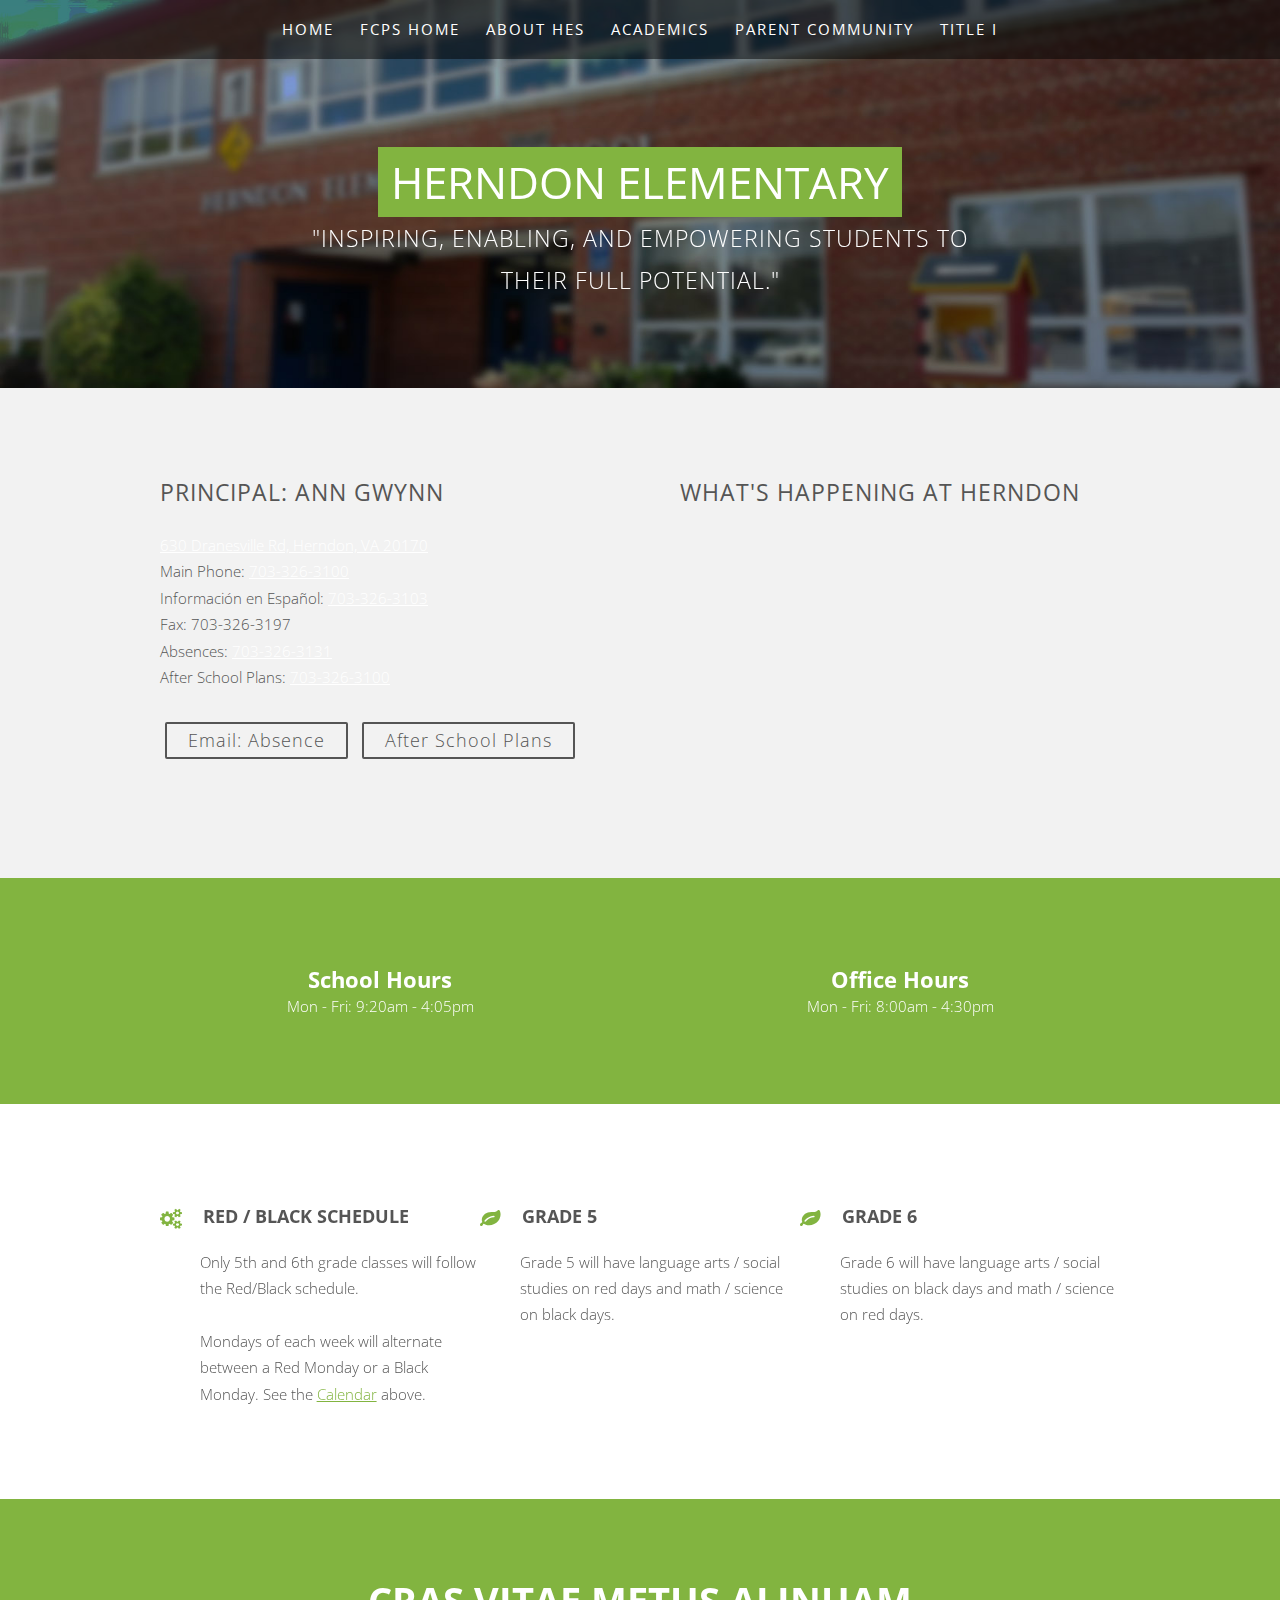
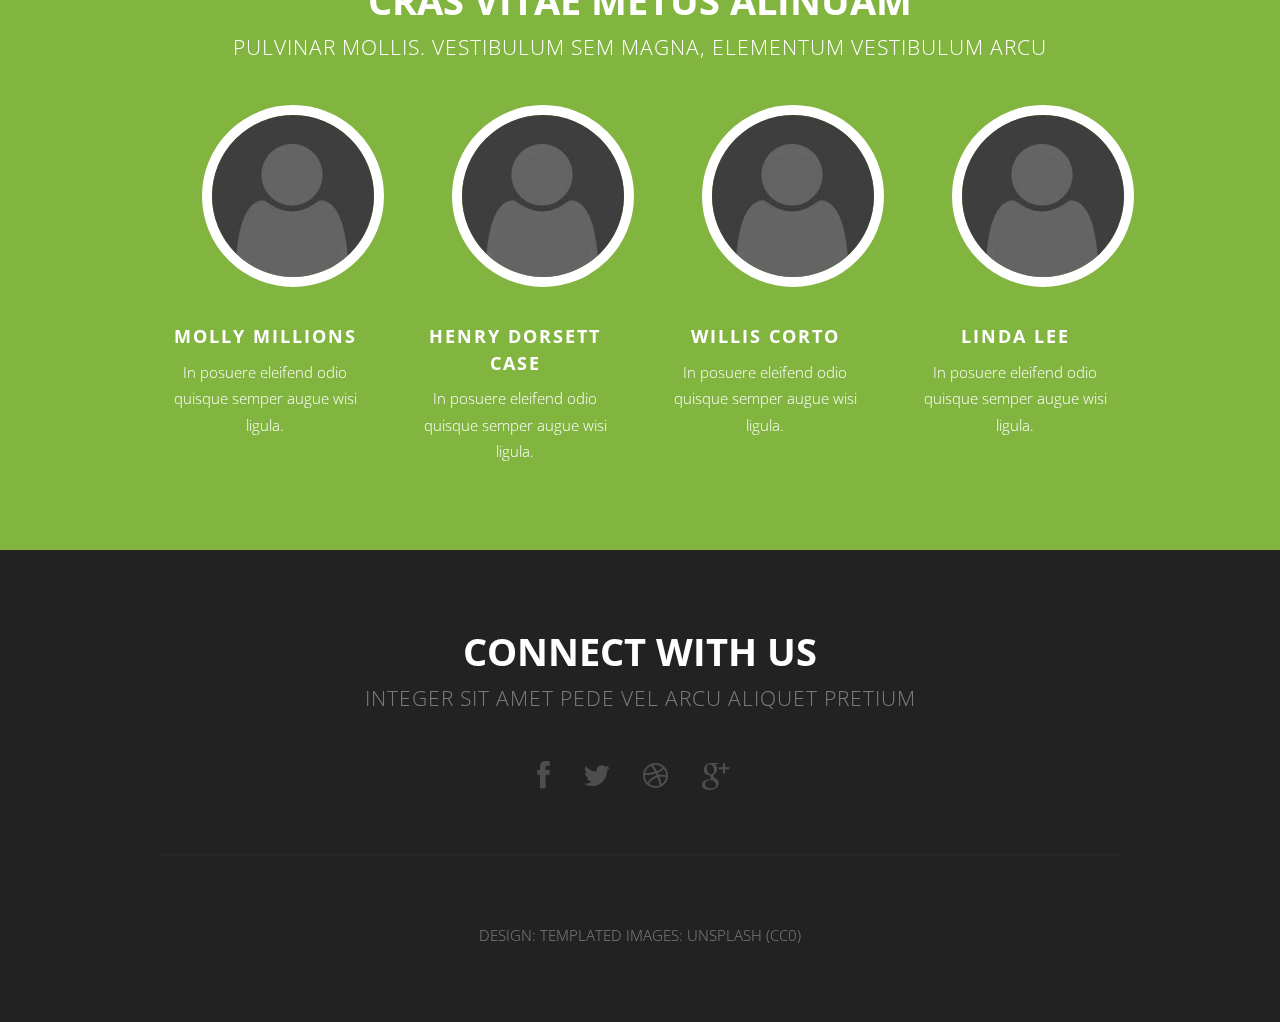
==== index.html @ 1c0d1366 "Start of Project" ====
<!DOCTYPE HTML>
<!--
      Solarize by TEMPLATED
      templated.co @templatedco
      Released for free under the Creative Commons Attribution 3.0 license (templated.co/license)
  -->
<html>
<head>
<title>Herndon Elementary School</title>
<meta http-equiv="content-type" content="text/html; charset=utf-8" />
<meta name="description" content="" />
<meta name="keywords" content="" />
<!--[if lte IE 8]><script src="css/ie/html5shiv.js"></script><![endif]-->
<script src="js/jquery.min.js"></script>
<script src="js/jquery.dropotron.min.js"></script>
<script src="js/skel.min.js"></script>
<script src="js/skel-layers.min.js"></script>
<script src="js/init.js"></script>
<noscript>
<link rel="stylesheet" href="css/skel.css" />
<link rel="stylesheet" href="css/style.css" />
</noscript>
<!--[if lte IE 8]><link rel="stylesheet" href="css/ie/v8.css" /><![endif]-->
</head>
<body class="homepage">

<!-- facebook javascript -->
<div id="fb-root"></div>
<script>(function(d, s, id) {
  var js, fjs = d.getElementsByTagName(s)[0];
  if (d.getElementById(id)) return;
  js = d.createElement(s); js.id = id;
  js.src = "//connect.facebook.net/en_US/sdk.js#xfbml=1&version=v2.5";
  fjs.parentNode.insertBefore(js, fjs);
}(document, 'script', 'facebook-jssdk'));</script> 

<!-- Header Wrapper -->
<div class="wrapper style1"> 
  <!-- Header -->
  <div id="header">
    <div class="container"> 
      <!-- Logo -->
      <h1><a href="#" id="logo">Herndon ES</a></h1>
      <!-- Nav -->
      <nav id="nav">
        <ul>
          <li class="active"><a href="index.html">Home</a></li>
          <li> <a href="http://www.fcps.edu/" target="_blank">FCPS Home</a>
            <ul>
              <li><a href="http://www.fcps.edu/cal.shtml">FCPS Calendar</a></li>
              <li><a href="http://www.fcps.edu/fs/food/serve/lunchmenus.shtml">Lunch Menus</a></li>
              <li><a href="http://www.fcps.edu/kit/">Keep In Touch</a></li>
              <li><a href="http://fcps.blackboard.com/webapps/portal/frameset.jsp">24/7 Learning (Blackboard)</a></li>
              <li><a href="http://www.fcps.edu/news/emerg.shtml">Emergency Announcements</a></li>
              <li><a href="http://www.fcps.edu/Directives.shtml">Directives</a></li>
            </ul>
          </li>
          <li> <a href="about.html">About HES</a>
            <ul>
              <li> <a href="">Principals and Staff</a>
                <ul>
                  <li><a href="#">Principals' Hive</a></li>
                  <li><a href="#">Staff Directory</a></li>
                </ul>
              </li>
              <li><a href="about.html#mission">Mission and Vision</a></li>
              <li><a href="#">School Profile</a></li>
              <li><a href="#">Dept. of Ed. School Profile</a></li>
              <li><a href="#">Student Council</a></li>
            </ul>
          </li>
          <li> <a href="">Academics</a>
            <ul>
              <li><a href="#">Immersion Programs</a></li>
              <li><a href="#">Daily 5 Language Arts</a></li>
              <li><a href="#">Math Info</a></li>
              <li><a href="#">Library Resources</a></li>
              <li><a href="#">Advanced Academics</a></li>
              <li><a href="http://www.fcps.edu/is/offices/prek12/index.shtml" target="_blank">FCPS Curriculum and Instruction</a></li>
              <li><a href="http://www.fcps.edu/is/elemprogreport/index.shtml" target="_blank">FCPS Report Card Info</a></li>
            </ul>
          </li>
          <li> <a href="">Parent Community</a>
            <ul>
              <li><a href="#">Supply Lists</a></li>
              <li><a href="#">Lunch Money</a></li>
              <li><a href="#">General Info</a></li>
              <li> <a href="">Forms</a>
              <li> <a href="">PTA</a>
              <li> <a href="">24/7 BlackBoard - Parents</a>
              <li> <a href="">Bussiness Partnerships</a>
            </ul>
          </li>
          <li> <a href="">Title I</a>
        </ul>
      </nav>
    </div>
  </div>
  <!-- Banner -->
  <div id="banner">
    <section class="container">
      <h2>Herndon Elementary</h2>
      <p>"Inspiring, enabling, and empowering students to their full potential."</p>
    </section>
  </div>
</div>

<!-- Section One -->
<div class="wrapper style2">
<section class="container">
<div class="row double">
  <div id="contactus" class="6u">
    <header class="minor">
      <h3>Principal: Ann Gwynn </h3>
      <p>
        <a2 href="https://www.google.com/maps/place/630+Dranesville+Rd,+Herndon,+VA+20170/@38.975934,-77.376103,17z/data=!4m7!1m4!3m3!1s0x89b637f799b08a95:0x21c17ae6ed90928f!2s630+Dranesville+Rd,+Herndon,+VA+20170!3b1!3m1!1s0x89b637f799b08a95:0x21c17ae6ed90928f" target="_blank">630 Dranesville Rd, Herndon, VA 20170</a2>
        <br>
        Main Phone:
        <a2 href="tel:17033263100" target="_blank">703-326-3100</a2>
        <br>
        Información
        en Español: 
        <a2 href="tel:17033263103" target="_blank">703-326-3103</a2>
        <br>
        Fax: 703-326-3197 <br>
        Absences:
        <a2 href="tel:17033263131" target="_blank">703-326-3131</a2>
        <br>
        After School Plans:</a>
        <a2 href="tel:17033263100" target="_blank">
        703-326-3100</a> </p>
      <a href="mailto:Shermin.Sirajudin@fcps.edu; Laura.Santini@fcps.edu; myperez@fcps.edu?subject=Absence" target="_blank" class="button alt">Email: Absence</a> <a href="mailto:sanajarro@fcps.edu; Laura.Santini@fcps.edu; myperez@fcps.edu?subject=After School Plans" target="_blank" class="button alt">After School Plans</a> <br>
    </header>
  </div>
  <div id="gcal" class="6u">
    <h3>What's Happening At Herndon</h3>
    <iframe src="https://www.google.com/calendar/embed?showTitle=0&amp;showDate=0&amp;showTabs=0&amp;showTz=0&amp;mode=AGENDA&amp;height=400&amp;wkst=2&amp;bgcolor=%23FFFFFF&amp;src=herndones%40gmail.com&amp;color=%23182C57&amp;ctz=America%2FNew_York" style=" border-width:0 " width=95% height="280" frameborder="0" scrolling="no"></iframe>
    </td>
  </div>
  </section>
</div>

<!-- Section Two -->
<div class="wrapper style5">
<section class="container">
<div class="row double">
  <div class="6u">
    <h2>School Hours</h2>
    <p>Mon - Fri: 9:20am - 4:05pm</p>
  </div>

  <div class="6u">
    <h2>Office Hours</h2>
    <p>Mon - Fri: 8:00am - 4:30pm</p>
  </div>
  </section>
</div>

<!-- Section Three -->
<div class="wrapper style4">
  <section class="container">
     
    <div class="row flush">
      <div class="4u">
        <ul class="special-icons">
          <li> <span class="fa fa-cogs"></span>
            <h3>Red / Black Schedule</h3>
            <p>Only 5th and 6th grade classes will follow the Red/Black schedule.</p>
            <p>Mondays of each week will alternate between a Red Monday or a Black Monday.  See the <a href="#gcal">Calendar</a> above. </p>
          </li>
        </ul>
      </div>
      <div class="4u">
        <ul class="special-icons">
          <li> <span class="fa fa-leaf"></span>
            <h3>Grade 5</h3>
            <p>Grade 5 will have language arts / social studies on red days and math / science on black days.</p>
          </li>
        </ul>
      </div>
      <div class="4u">
        <ul class="special-icons">
          <li> <span class="fa fa-leaf"></span>
            <h3>Grade 6</h3>
            <p>Grade 6 will have language arts / social studies on black days and math / science on red days.</p>
          </li>
        </ul>
      </div>
    </div>
  </section>
</div>

<!-- Team -->
<div class="wrapper style5">
  <section id="team" class="container">
    <header class="major">
      <h2>Cras vitae metus aliNuam</h2>
      <span class="byline">pulvinar mollis. Vestibulum sem magna, elementum vestibulum arcu</span> </header>
    <div class="row">
      <div class="3u"> <a href="#" class="image"><img src="images/placeholder.png" alt=""></a>
        <h3>Molly Millions</h3>
        <p>In posuere eleifend odio quisque semper augue wisi ligula.</p>
      </div>
      <div class="3u"> <a href="#" class="image"><img src="images/placeholder.png" alt=""></a>
        <h3>Henry Dorsett Case</h3>
        <p>In posuere eleifend odio quisque semper augue wisi ligula.</p>
      </div>
      <div class="3u"> <a href="#" class="image"><img src="images/placeholder.png" alt=""></a>
        <h3>Willis Corto</h3>
        <p>In posuere eleifend odio quisque semper augue wisi ligula.</p>
      </div>
      <div class="3u"> <a href="#" class="image"><img src="images/placeholder.png" alt=""></a>
        <h3>Linda Lee</h3>
        <p>In posuere eleifend odio quisque semper augue wisi ligula.</p>
      </div>
    </div>
  </section>
</div>

<!-- Footer -->
<div id="footer">
  <section class="container">
    <header class="major">
      <h2>Connect with us</h2>
      <span class="byline">Integer sit amet pede vel arcu aliquet pretium</span> </header>
    <ul class="icons">
      <li class="active"><a href="#" class="fa fa-facebook"><span>Facebook</span></a></li>
      <li><a href="#" class="fa fa-twitter"><span>Twitter</span></a></li>
      <li><a href="#" class="fa fa-dribbble"><span>Pinterest</span></a></li>
      <li><a href="#" class="fa fa-google-plus"><span>Google+</span></a></li>
    </ul>
    <hr />
  </section>
  <!-- Copyright -->
  <div id="copyright"> Design: <a href="http://templated.co">TEMPLATED</a> Images: <a href="http://unsplash.com">Unsplash</a> (<a href="http://unsplash.com/cc0">CC0</a>) </div>
</div>
</body>
</html>
---- css/skel.css ----
/* Resets (http://meyerweb.com/eric/tools/css/reset/ | v2.0 | 20110126 | License: none (public domain)) */

html, body, div, span, applet, object, iframe, h1, h2, h3, h4, h5, h6, p, blockquote, pre, a, abbr, acronym, address, big, cite, code, del, dfn, em, img, ins, kbd, q, s, samp, small, strike, strong, sub, sup, tt, var, b, u, i, center, dl, dt, dd, ol, ul, li, fieldset, form, label, legend, table, caption, tbody, tfoot, thead, tr, th, td, article, aside, canvas, details, embed, figure, figcaption, footer, header, hgroup, menu, nav, output, ruby, section, summary, time, mark, audio, video {
	margin: 0;
	padding: 0;
	border: 0;
	font-size: 100%;
	font: inherit;
	vertical-align: baseline;
}
article, aside, details, figcaption, figure, footer, header, hgroup, menu, nav, section {
	display: block;
}
body {
	line-height: 1;
}
ol, ul {
	list-style: none;
}
blockquote, q {
	quotes: none;
}
blockquote:before, blockquote:after, q:before, q:after {
	content: '';
	content: none;
}
table {
	border-collapse: collapse;
	border-spacing: 0;
}
body {
	-webkit-text-size-adjust: none
}
/* Box Model */

*, *:before, *:after {
	-moz-box-sizing: border-box;
	-webkit-box-sizing: border-box;
	box-sizing: border-box;
}
/* Container */

body {
	/* min-width: (containers) */
	min-width: 1200px;
}
.container {
	margin-left: auto;
	margin-right: auto;
	/* width: (containers) */
	width: 1200px;
}
/* Modifiers */
	
.container.small {
	/* width: (containers) * 0.75; */
	width: 900px;
}
.container.big {
	width: 100%;
	/* max-width: (containers) * 1.25; */
	max-width: 1500px;
	/* min-width: (containers); */
	min-width: 1200px;
}

/* Grid */

	.\31 2u {
width: 100%
}
 .\31 1u {
width: 91.6666666667%
}
 .\31 0u {
width: 83.3333333333%
}
.\39 u {
	width: 75%
}
.\38 u {
	width: 66.6666666667%
}
.\37 u {
	width: 58.3333333333%
	}
.\36 u {
	width: 50%
}
.\35 u {
	width: 41.6666666667%
}
.\34 u {
	width: 33.3333333333%
}
.\33 u {
	width: 25%
}
.\32 u {
	width: 16.6666666667%
}
.\31 u {
	width: 8.3333333333%
}
.\-11u {
	margin-left: 91.6666666667%
}
.\-10u {
	margin-left: 83.3333333333%
}
.\-9u {
	margin-left: 75%
}
.\-8u {
	margin-left: 66.6666666667%
}
.\-7u {
	margin-left: 58.3333333333%
}
.\-6u {
	margin-left: 50%
}
.\-5u {
	margin-left: 41.6666666667%
}
.\-4u {
	margin-left: 33.3333333333%
}
.\-3u {
	margin-left: 25%
}
.\-2u {
	margin-left: 16.6666666667%
}
.\-1u {
	margin-left: 8.3333333333%
}
/* Rows */

.row > * {
	float: left;
}
.row:after {
	content: '';
	display: block;
	clear: both;
	height: 0;
}
.row:first-child > * {
	padding-top: 0 !important;
}
/* Normal */

.row > * {
	/* padding-left: (gutters) */
	padding-left: 40px;
}
.row + .row > * {
	/* padding: (gutters) 0 0 (gutters) */
	padding: 40px 0 0 40px;
}
.row {
	/* margin-left: -(gutters) */
	margin-left: -40px;
}
/* Flush */

.row.flush > * {
	padding-left: 0;
}
.row + .row.flush > * {
	padding: 0;
}
.row.flush {
	margin-left: 0;
}
/* Quarter */

.row.quarter > * {
	/* padding-left: (gutters * 0.25) */
	padding-left: 10px;
}
.row + .row.quarter > * {
	/* padding: (gutters * 0.25) 0 0 (gutters * 0.25) */
	padding: 10px 0 0 10px;
}
.row.quarter {
	/* margin-left: -(gutters * 0.25) */
	margin-left: -10px;
}
/* Half */

.row.half > * {
	/* padding-left: (gutters * 0.5) */
	padding-left: 20px;
}
.row + .row.half > * {
	/* padding: (gutters * 0.5) 0 0 (gutters * 0.5) */
	padding: 20px 0 0 20px;
}
.row.half {
	/* margin-left: -(gutters * 0.5) */
	margin-left: -20px;
}
/* One and (a) Half */

.row.oneandhalf > * {
	/* padding-left: (gutters * 1.5) */
	padding-left: 60px;
}
.row + .row.oneandhalf > * {
	/* padding: (gutters * 1.5) 0 0 (gutters * 1.5) */
	padding: 60px 0 0 60px;
}
.row.oneandhalf {
	/* margin-left: -(gutters * 1.5) */
	margin-left: -60px;
}
/* Double */

.row.double > * {
	/* padding-left: (gutters * 2) */
	padding-left: 80px;
}
.row + .row.double > * {
	/* padding: (gutters * 2) 0 0 (gutters * 2) */
	padding: 80px 0 0 80px;
}
.row.double {
	/* margin-left: -(gutters * 2) */
	margin-left: -80px;
}
---- css/style.css ----
@import url("font-awesome.min.css");
@import url("http://fonts.googleapis.com/css?family=Open+Sans:300,400,600,700,800");
/*
	Solarize by TEMPLATED
	templated.co @templatedco
	Released for free under the Creative Commons Attribution 3.0 license (templated.co/license)
*/

/* Basic */

body {
	background: #222222;
}
body.loading * {
	-moz-transition: none !important;
	-webkit-transition: none !important;
	-o-transition: none !important;
	-ms-transition: none !important;
	transition: none !important;
	-moz-animation: none !important;
	-webkit-animation: none !important;
	-o-animation: none !important;
	-ms-animation: none !important;
	animation: none !important;
}
body, input, select, textarea {
	color: #555555;
	font-family: 'Open Sans', sans-serif;
	font-size: 12pt;
	font-weight: 300;
	line-height: 1.65em;
}
a {
	color: #82b440;
	text-decoration: underline;
}
a2 {
	color: #FFFF;
	text-decoration: underline;
}
strong, b {
	font-weight: 700;
}
em, i {
	font-style: italic;
}
p, ul, ol, dl, table, blockquote {
	margin: 0 0 1.8em 0;
}
p {
	line-height: 1.8em;
}
p.medium {
	font-size: 1.4em;
}
h1, h2, h3, h4, h5, h6 {
	color: inherit;
	font-weight: 700;
}
h1 a, h2 a, h3 a, h4 a, h5 a, h6 a {
	color: inherit;
	text-decoration: none;
}
h2 {
	font-size: 1.5em;
}
h3 {
	font-size: 1.25em;
}
sub {
	font-size: 0.8em;
	position: relative;
	top: 0.5em;
}
sup {
	font-size: 0.8em;
	position: relative;
	top: -0.5em;
}
hr {
	border-top: solid 1px #82b440;
	border: 0;
	margin-bottom: 1.5em;
}
blockquote {
	border-left: solid 0.5em #82b440;
	font-style: italic;
	padding: 1em 0 1em 2em;
}
section.special, article.special {
	text-align: center;
}
header.major {
	padding-bottom: 3em;
	text-align: center;
	text-transform: uppercase;
}
header.major h2 {
	font-size: 2.6em;
	font-weight: 700;
}
header.major .byline {
	display: block;
	padding-top: 1em;
	letter-spacing: 1px;
	font-size: 1.4em;
}
footer > :last-child {
	margin-bottom: 0;
}
footer.major {
	padding-top: 3em;
}
/* Form */

input[type="text"],  input[type="password"],  input[type="email"],  textarea {
	-moz-appearance: none;
	-webkit-appearance: none;
	-o-appearance: none;
	-ms-appearance: none;
	appearance: none;
	background: none;
	border: solid 1px #82b440;
	color: inherit;
	display: block;
	outline: 0;
	padding: 0.75em;
	text-decoration: none;
	width: 100%;
}
input[type="text"]:focus,  input[type="password"]:focus,  input[type="email"]:focus,  textarea:focus {
	border-color: #82b440;
}
input[type="text"],  input[type="password"],  input[type="email"] {
	line-height: 1em;
}

	::-webkit-input-placeholder {
 color: inherit;
 opacity: 0.5;
 position: relative;
 top: 3px;
}

	:-moz-placeholder {
 color: inherit;
 opacity: 0.5;
}

	::-moz-placeholder {
 color: inherit;
 opacity: 0.5;
}

	:-ms-input-placeholder {
 color: inherit;
 opacity: 0.5;
}
.formerize-placeholder {
	color: rgba(85, 85, 85, 0.5) !important;
}
/* Image */

.image {
	border: 0;
	position: relative;
}
.image.fit {
	display: block;
}
.image.fit img {
	display: block;
	width: 100%;
}
.image.feature {
	display: block;
	margin: 0 0 2em 0;
}
.image.feature img {
	display: block;
	width: 100%;
}
/* Icon */

.icon {
	position: relative;
}
.icon:before {
	content: "";
	-moz-osx-font-smoothing: grayscale;
	-webkit-font-smoothing: antialiased;
	font-family: FontAwesome;
	font-style: normal;
	font-weight: normal;
	text-transform: none !important;
}
.icon > .label {
	display: none;
}
/* Lists */

ol.default {
	list-style: decimal;
	padding-left: 1.25em;
}
ol.default li {
	padding-left: 0.25em;
}
ul.default {
	margin: 4;
	padding: 0;
	list-style: none;
}
ul.default li {
	padding: 0.40em 0em;
}
ul.icons {
	cursor: default;
	padding-bottom: 2em;
}
ul.icons li {
	display: inline-block;
	line-height: 1em;
	padding: 0.5em 1em;
}
ul.circle{

list-style-position: inside;	
}


ul.icons li:first-child {
	padding-left: 0;
}
ul.icons li span {
	display: none;
}
ul.icons li a {
	text-decoration: none;
	font-size: 2em;
	color: inherit;
	opacity: 0.2;
	-moz-transition: all 0.35s ease-in-out;
	-webkit-transition: all 0.35s ease-in-out;
	-o-transition: all 0.35s ease-in-out;
	-ms-transition: all 0.35s ease-in-out;
	transition: all 0.35s ease-in-out;
}
ul.icons li a:hover {
	color: inherit;
	opacity: 1;
}
ul.actions {
	cursor: default;
}
ul.actions:last-child {
	margin-bottom: 0;
}
ul.actions li {
	display: inline-block;
	padding: 0 0 0 1.5em;
}
ul.actions li:first-child {
	padding: 0;
}
ul.actions.vertical li {
	display: block;
	padding: 1.5em 0 0 0;
}
ul.actions.vertical li:first-child {
	padding: 0;
}
ul.special-icons {
	margin: 0em;
	padding: 0em;
}
ul.special-icons > li {
	position: relative;
	padding: 0.50em 0em 0.50em 0em;
}
ul.special-icons > li:before {
	position: absolute;
	left: 0;
	top: 2em;
	display: block;
	background: none;
	font-size: 2em;
	border-radius: 5px;
}
ul.special-icons > li:first-child {
	border-top: none;
}
ul.special-icons h3 {
	margin-bottom: 0.80em;
	line-height: 2em;
	text-transform: uppercase;
	font-weight: 700;
	font-size: 1.2em;
}
ul.special-icons span {
	line-height: 190%;
}
ul.special-icons .fa {
	float: left;
	display: inline-block;
	padding-right: 1em;
	font-size: 1.4em;
	color: #82b440;
}
ul.special-icons p {
	padding-left: 2.7em;
}
/* Tables */

table {
	width: 100%;
}
table.default {
	width: 100%;
}
table.default tbody tr {
	border-bottom: solid 1px #82b440;
}
table.default td {
	padding: 0.5em 1em 0.5em 1em;
}
table.default th {
	font-weight: 700;
	padding: 0.5em 1em 0.5em 1em;
	text-align: left;
}
table.default thead {
	background: #555555;
	color: #fff;
}
/* Button */

input[type="submit"],  input[type="reset"],  input[type="button"],  .button {
	-moz-appearance: none;
	-webkit-appearance: none;
	-o-appearance: none;
	-ms-appearance: none;
	appearance: none;
	background: none;
	border-radius: 2px;
	border: 2px solid;
	border-color: #82b440;
	color: #82b440;
	cursor: pointer;
	display: inline-block;
	padding: 0.20em 1.2em;
	letter-spacing: 1px;
	text-align: center;
	text-decoration: none;
	margin: 5px;
	font-size: 1.2em;
	-moz-transition: all 0.35s ease-in-out;
	-webkit-transition: all 0.35s ease-in-out;
	-o-transition: all 0.35s ease-in-out;
	-ms-transition: all 0.35s ease-in-out;
	transition: all 0.35s ease-in-out;
}
input[type="submit"]:hover,  input[type="reset"]:hover,  input[type="button"]:hover,  .button:hover {
	background: #82b440;
	color: white;
}
input[type="submit"].alt,  input[type="reset"].alt,  input[type="button"].alt,  .button.alt {
	border-color: inherit;
	color: inherit;
}
input[type="submit"].alt:hover,  input[type="reset"].alt:hover,  input[type="button"].alt:hover,  .button.alt:hover {
	background: white;
	color: #82b440;
}
input[type="submit"].fit,  input[type="reset"].fit,  input[type="button"].fit,  .button.fit {
	width: 100%;
}
input[type="submit"].small,  input[type="reset"].small,  input[type="button"].small,  .button.small {
	font-size: 0.8em;
}
/* Wrapper */

.wrapper {
	padding: 6em 0em 4em 0em;
}
.wrapper.style1 {
	padding: 0em;
	background: #222222 url(../images/banner.jpg) no-repeat;
	background-size: cover;
}
.wrapper.style2 {
	background: #f2f2f2;
}
.wrapper.style2 .major {
	text-align: left !important;
}
.wrapper.style2 .major h2 {
	display: block;
	margin-bottom: 0.70em;
	letter-spacing: 1px;
	line-height: 1.4em;
	text-transform: uppercase;
	font-size: 1.8em;
	font-weight: 400;
}
.wrapper.style2 .major .byline {
	letter-spacing: normal;
	line-height: 1.6em;
	text-transform: capitalize;
	font-size: 1.4em;
}
.wrapper.style2 h3 {
	display: block;
	margin-bottom: 1em;
	letter-spacing: 1px;
	line-height: 1.4em;
	text-transform: uppercase;
	font-size: 1.6em;
	font-weight: 400;
}
.wrapper.style3 {
	padding-bottom: 6em;
	background: #82b440;
	text-align: center;
	color: white;
}
.wrapper.style3 .container {
	padding-left: 6em;
	padding-right: 6em;
}
.wrapper.style3 p {
	font-size: 1.6em;
}
.wrapper.style4 {
	background: white;
}
.wrapper.style5 {
	background: #82b440;
	text-align: center;
	color: white;
}
.wrapper.style5 .image {
	display: block;
	width: 60%;
	margin: 0em auto 2em auto;
}
.wrapper.style5 .image img {
	border-radius: 50%;
	border: 10px solid;
	border-color: white;
}
/* Header */

#header {
	color: white;
	height: 4em;
	background: rgba(0, 0, 0, 0.5);
}
#header .container {
	position: relative;
}
.homepage #logo {
	display: none;
}
.homepage #nav {
	position: static;
	right: none;
	text-align: center;
}
#logo {
	line-height: 2em;
	letter-spacing: 2px;
	text-transform: uppercase;
	font-size: 2em;
	font-weight: 400;
}
#logo h1 {
	display: inline-block;
	margin: 0;
	padding: 0;
}
#logo a {
	color: inherit;
}
#nav {
	position: absolute;
	top: 0;
	right: 0;
}
#nav > ul {
	margin: 0;
}
#nav > ul > li {
	border-radius: 4px;
	display: inline-block;
	margin-left: 0.5em;
	padding: 0 0.5em;
}
#nav > ul > li a {
	color: inherit;
	line-height: 4em;
	letter-spacing: 2px;
	text-decoration: none;
	text-transform: uppercase;
	font-weight: 400;
	font-size: 1em;
}
#nav > ul > li:first-child {
	margin-left: 0;
}
#nav > ul > li.active a {
	color: white;
}
#nav > ul > li > ul {
	display: none;
}
/* Dropotron */

.dropotron {
	top: 2em;
	background: rgba(32, 32, 32, 0.75);
	border-radius: 4px;
	color: inherit;
	min-width: 12em;
	padding: 1em 0;
	color: white;
}
.dropotron > li {
	line-height: 2em;
	padding: 0 1em;
}
.dropotron > li > a {
	color: inherit;
	letter-spacing: 2px;
	text-decoration: none;
	text-transform: uppercase;
}
.dropotron > li.active > a, .dropotron > li:hover > a {
	color: inherit;
}
.dropotron.level-0 {
	border-radius: 0 0 4px 4px;
	font-size: 1em;
	margin-left: -0.5em;
}
/* Banner */

#banner {
	padding: 6em 0em 3em 0em;
	text-align: center;
	text-transform: uppercase;
	color: white;
}
#banner .container {
	padding: 0em 8em;
}
#banner h2 {
	display: inline-block;
	padding: 0.50em 0.30em;
	background: #82b440;
	font-size: 3em;
	font-weight: 400;
}
#banner span, #banner p {
	display: block;
	letter-spacing: 1px;
	text-transform: uppercase;
	font-size: 1.6em;
	font-weight: 300;
}
#banner span {
	padding: 1em 0em;
}
/* Main */

#main {
	padding: 4em 0;
}
#main #content .major, #main #sidebar .major {
	text-align: left;
}
#main #sidebar section {
	margin-top: 4em;
}
#main #sidebar section:first-child {
	margin-top: 0;
}
#main #sidebar .major {
	padding-bottom: 2em;
}
#main #sidebar .major h2 {
	font-size: 1.8em;
}
/* Footer */

#footer {
	padding: 6em 0 2em 0;
	text-align: center;
	color: white;
}
#footer hr {
	border-bottom: 1px solid;
	border-color: inherit;
	opacity: .05;
}
#footer .major h2 {
	color: inherit;
}
#footer .major .byline {
	color: inherit;
	opacity: .4;
}
#footer .copyright {
	margin-top: 3em;
	text-align: center;
}
/* Copyright */

#copyright {
	position: relative;
	text-transform: uppercase;
	text-align: center;
	padding: 3em 0em 3em 0em;
	color: inherit;
	opacity: .40;
}
#copyright a {
	text-decoration: none;
	color: inherit;
}
/* Extra */

#extra1 h2 {
	display: block;
	margin-bottom: 1em;
	letter-spacing: 1px;
	line-height: 1.4em;
	text-transform: uppercase;
	font-size: 1.8em;
	font-weight: 400;
}
#extra1 h3 {
	display: block;
	margin-bottom: 1em;
	letter-spacing: 1px;
	line-height: 1.4em;
	text-transform: uppercase;
	font-size: 1.6em;
	font-weight: 400;
}
/* Team */

#team h3 {
	margin-bottom: 0.50em;
	letter-spacing: 2px;
	text-transform: uppercase;
	font-weight: 700;
}
---- css/ie/v8.css ----
/*
	Solarize by TEMPLATED
	templated.co @templatedco
	Released for free under the Creative Commons Attribution 3.0 license (templated.co/license)
*/

/* Header */

	#header {
		background: #4c4c4c;
	}

/* Wrapper */

	.wrapper.style5 .image img {
		position: relative;
		-ms-behavior: url("css/ie/PIE.htc");
	}

/* Dropotron */

	.dropotron {
		background: #4c4c4c;
	}

/* Copyright */

	#copyright .container {
		border-color: #303030;
	}
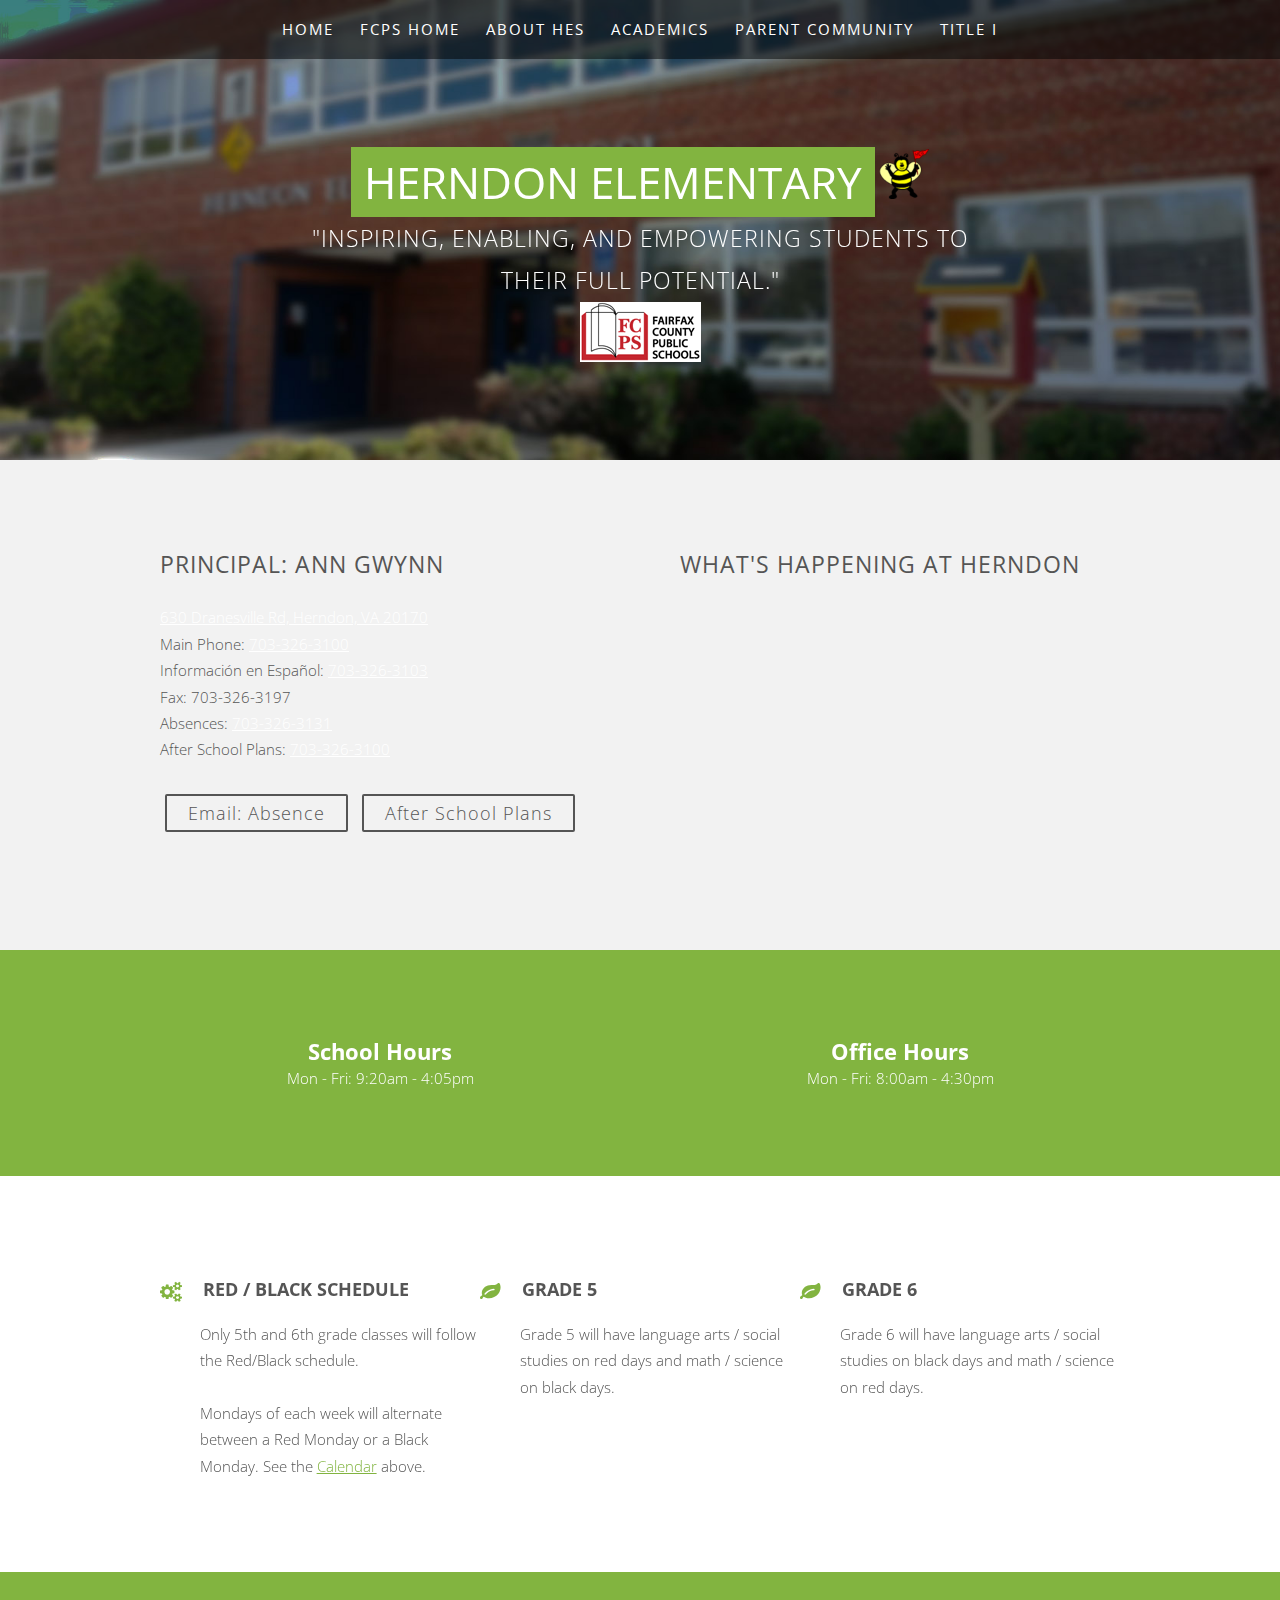
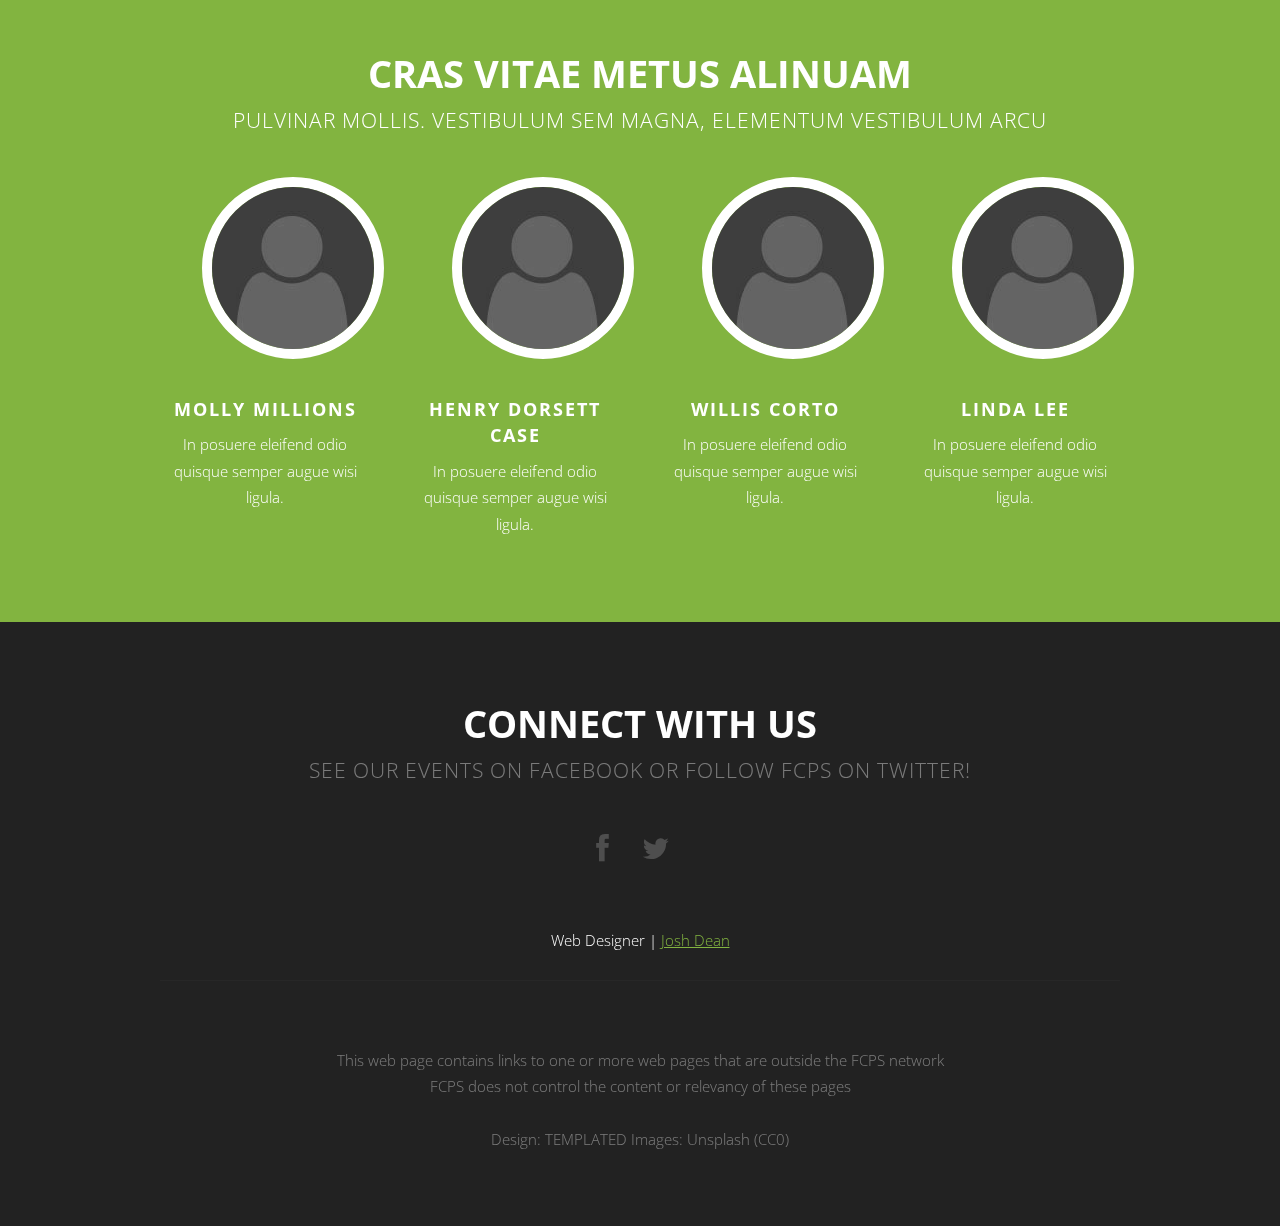
==== commit ea20fea0: "Index and About mostly done" ====
--- a/index.html
+++ b/index.html
@@ -1,4 +1,16 @@
 <!DOCTYPE HTML>
+<!--
+TODO
+facebook
+picture slideshow  - reveal js?
+current sca members
+principals pics
+academics tab
+community tab
+update all menus
+
+<div class="fb-page" data-href="https://www.facebook.com/HerndonES/" data-tabs="timeline, events" data-width="500px" data-height="280" data-small-header="true" data-adapt-container-width="true" data-hide-cover="false" data-show-facepile="false"><div class="fb-xfbml-parse-ignore"><blockquote cite="https://www.facebook.com/HerndonES/"><a href="https://www.facebook.com/HerndonES/">Herndon Elementary School</a></blockquote></div></div>-->
+
 <!--
       Solarize by TEMPLATED
       templated.co @templatedco
@@ -36,203 +48,209 @@
 
 <!-- Header Wrapper -->
 <div class="wrapper style1"> 
-  <!-- Header -->
-  <div id="header">
-    <div class="container"> 
-      <!-- Logo -->
-      <h1><a href="#" id="logo">Herndon ES</a></h1>
-      <!-- Nav -->
-      <nav id="nav">
-        <ul>
-          <li class="active"><a href="index.html">Home</a></li>
-          <li> <a href="http://www.fcps.edu/" target="_blank">FCPS Home</a>
-            <ul>
-              <li><a href="http://www.fcps.edu/cal.shtml">FCPS Calendar</a></li>
-              <li><a href="http://www.fcps.edu/fs/food/serve/lunchmenus.shtml">Lunch Menus</a></li>
-              <li><a href="http://www.fcps.edu/kit/">Keep In Touch</a></li>
-              <li><a href="http://fcps.blackboard.com/webapps/portal/frameset.jsp">24/7 Learning (Blackboard)</a></li>
-              <li><a href="http://www.fcps.edu/news/emerg.shtml">Emergency Announcements</a></li>
-              <li><a href="http://www.fcps.edu/Directives.shtml">Directives</a></li>
-            </ul>
-          </li>
-          <li> <a href="about.html">About HES</a>
-            <ul>
-              <li> <a href="">Principals and Staff</a>
-                <ul>
-                  <li><a href="#">Principals' Hive</a></li>
-                  <li><a href="#">Staff Directory</a></li>
-                </ul>
-              </li>
-              <li><a href="about.html#mission">Mission and Vision</a></li>
-              <li><a href="#">School Profile</a></li>
-              <li><a href="#">Dept. of Ed. School Profile</a></li>
-              <li><a href="#">Student Council</a></li>
-            </ul>
-          </li>
-          <li> <a href="">Academics</a>
-            <ul>
-              <li><a href="#">Immersion Programs</a></li>
-              <li><a href="#">Daily 5 Language Arts</a></li>
-              <li><a href="#">Math Info</a></li>
-              <li><a href="#">Library Resources</a></li>
-              <li><a href="#">Advanced Academics</a></li>
-              <li><a href="http://www.fcps.edu/is/offices/prek12/index.shtml" target="_blank">FCPS Curriculum and Instruction</a></li>
-              <li><a href="http://www.fcps.edu/is/elemprogreport/index.shtml" target="_blank">FCPS Report Card Info</a></li>
-            </ul>
-          </li>
-          <li> <a href="">Parent Community</a>
-            <ul>
-              <li><a href="#">Supply Lists</a></li>
-              <li><a href="#">Lunch Money</a></li>
-              <li><a href="#">General Info</a></li>
-              <li> <a href="">Forms</a>
-              <li> <a href="">PTA</a>
-              <li> <a href="">24/7 BlackBoard - Parents</a>
-              <li> <a href="">Bussiness Partnerships</a>
-            </ul>
-          </li>
-          <li> <a href="">Title I</a>
-        </ul>
-      </nav>
-    </div>
-  </div>
-  <!-- Banner -->
-  <div id="banner">
-    <section class="container">
-      <h2>Herndon Elementary</h2>
-      <p>"Inspiring, enabling, and empowering students to their full potential."</p>
-    </section>
-  </div>
+	<!-- Header -->
+	<div id="header">
+		<div class="container"> 
+			<!-- Logo -->
+			<h1><a href="#" id="logo">Herndon ES</a></h1>
+			<!-- Nav -->
+			<nav id="nav">
+				<ul>
+					<li class="active"><a href="index.html">Home</a></li>
+					<li> <a href="http://www.fcps.edu/" target="_blank">FCPS Home</a>
+						<ul>
+							<li><a href="http://www.fcps.edu/cal.shtml">FCPS Calendar</a></li>
+							<li><a href="http://www.fcps.edu/fs/food/serve/lunchmenus.shtml">Lunch Menus</a></li>
+							<li><a href="http://www.fcps.edu/kit/">Keep In Touch</a></li>
+							<li><a href="http://fcps.blackboard.com/webapps/portal/frameset.jsp">24/7 Learning (Blackboard)</a></li>
+							<li><a href="http://www.fcps.edu/news/emerg.shtml">Emergency Announcements</a></li>
+							<li><a href="http://www.fcps.edu/Directives.shtml">Directives</a></li>
+						</ul>
+					</li>
+					<li> <a href="about.html">About HES</a>
+						<ul>
+							<li><a href="index.html#gcal">School Calendar</a></li>
+							<li><a href="about.html#mission">Mission and Vision</a></li>
+							<li> <a href="about.html#principal">Principals and Staff</a>
+								<ul>
+									<li><a href="about.html#principal">Principals' Hive</a></li>
+									<li><a href="about.html#staff">Staff Directory</a></li>
+								</ul>
+							</li>
+							<li><a href="about.html#scouncil">Student Council</a></li>
+							<li><a href="about.html#titlei">Title I</a></li>
+							<li><a href="http://commweb.fcps.edu/schoolprofile/profile.cfm?profile_id=276" target="_blank">FCPS School Profile</a></li>
+							<li><a href="https://p1pe.doe.virginia.gov/reportcard/report.do?division=29&schoolName=1388" target="_blank"> VDOE School Profile</a></li>
+						</ul>
+					</li>
+					<li> <a href="academics.html">Academics</a>
+						<ul>
+							<li><a href="academics.html#daily5">Daily 5 Language Arts</a></li>
+							<li><a href="academics.html#math">Math Info</a></li>
+							<li><a href="academics.html#library">Library Resources</a></li>
+							<li><a href="academics.html#aacademics">Advanced Academics</a></li>
+							<li><a href="academics.html#immersion">Immersion Programs</a></li>
+							<li><a href="http://www.fcps.edu/is/offices/prek12/index.shtml" target="_blank">FCPS Curriculum and Instruction</a></li>
+							<li><a href="http://www.fcps.edu/is/elemprogreport/index.shtml" target="_blank">FCPS Report Card Info</a></li>
+						</ul>
+					</li>
+					<li> <a href="community.html">Parent Community</a>
+						<ul>
+							<li><a href="https://docs.google.com/document/d/1OIVqS2lvqK_jUfjxL04SMiFYfJiqK8h7G5NSWNl1Wfg/pub" target="_blank">Supply Lists</a></li>
+							<li><a href="http://www.fcps.edu/fs/food/index.shtml" target="_blank">Lunch Money</a></li>
+							<li><a href="community.html#general">General Info</a></li>
+							<li><a href="community.html#forms">Forms</a></li>
+							<li><a href="community.html#pta">PTA</a></li>
+							<li><a href="http://www.fcps.edu/is/instructionaltechnology/247help/parents.shtml" target="_blank">24/7 BlackBoard - Parents</a></li>
+							<li><a href="community.html#business">Bussiness Partnerships</a></li>
+						</ul>
+					</li>
+					<li> <a href="about.html#titlei">Title I</a></li>
+				</ul>
+			</nav>
+		</div>
+	</div>
+	<!-- Banner -->
+	<div id="banner">
+		<section class="container">
+			<h2>Herndon Elementary </h2>
+			<img class="image" src="images/hes_bee.png" alt="this is the HES bee logo" width="50" height="50" border="0">
+			<p>"Inspiring, enabling, and empowering students to their full potential." <br>
+				<a href="fcps.edu" target="_blank"> <img src="images/fcps_icon.png" alt="fcps icon logo" width="121" height="60" border="0"> </a> </p>
+		</section>
+	</div>
 </div>
 
 <!-- Section One -->
 <div class="wrapper style2">
-<section class="container">
-<div class="row double">
-  <div id="contactus" class="6u">
-    <header class="minor">
-      <h3>Principal: Ann Gwynn </h3>
-      <p>
-        <a2 href="https://www.google.com/maps/place/630+Dranesville+Rd,+Herndon,+VA+20170/@38.975934,-77.376103,17z/data=!4m7!1m4!3m3!1s0x89b637f799b08a95:0x21c17ae6ed90928f!2s630+Dranesville+Rd,+Herndon,+VA+20170!3b1!3m1!1s0x89b637f799b08a95:0x21c17ae6ed90928f" target="_blank">630 Dranesville Rd, Herndon, VA 20170</a2>
-        <br>
-        Main Phone:
-        <a2 href="tel:17033263100" target="_blank">703-326-3100</a2>
-        <br>
-        Información
-        en Español: 
-        <a2 href="tel:17033263103" target="_blank">703-326-3103</a2>
-        <br>
-        Fax: 703-326-3197 <br>
-        Absences:
-        <a2 href="tel:17033263131" target="_blank">703-326-3131</a2>
-        <br>
-        After School Plans:</a>
-        <a2 href="tel:17033263100" target="_blank">
-        703-326-3100</a> </p>
-      <a href="mailto:Shermin.Sirajudin@fcps.edu; Laura.Santini@fcps.edu; myperez@fcps.edu?subject=Absence" target="_blank" class="button alt">Email: Absence</a> <a href="mailto:sanajarro@fcps.edu; Laura.Santini@fcps.edu; myperez@fcps.edu?subject=After School Plans" target="_blank" class="button alt">After School Plans</a> <br>
-    </header>
-  </div>
-  <div id="gcal" class="6u">
-    <h3>What's Happening At Herndon</h3>
-    <iframe src="https://www.google.com/calendar/embed?showTitle=0&amp;showDate=0&amp;showTabs=0&amp;showTz=0&amp;mode=AGENDA&amp;height=400&amp;wkst=2&amp;bgcolor=%23FFFFFF&amp;src=herndones%40gmail.com&amp;color=%23182C57&amp;ctz=America%2FNew_York" style=" border-width:0 " width=95% height="280" frameborder="0" scrolling="no"></iframe>
-    </td>
-  </div>
-  </section>
+	<section class="container">
+		<div class="row double">
+			<div id="contactus" class="6u">
+				<header class="minor">
+					<h3>Principal: Ann Gwynn </h3>
+					<p>
+						<a2 href="https://www.google.com/maps/place/630+Dranesville+Rd,+Herndon,+VA+20170/@38.975934,-77.376103,17z/data=!4m7!1m4!3m3!1s0x89b637f799b08a95:0x21c17ae6ed90928f!2s630+Dranesville+Rd,+Herndon,+VA+20170!3b1!3m1!1s0x89b637f799b08a95:0x21c17ae6ed90928f" target="_blank">630 Dranesville Rd, Herndon, VA 20170</a2>
+						<br>
+						Main Phone:
+						<a2 href="tel:17033263100" target="_blank">703-326-3100</a2>
+						<br>
+						Información
+						en Español:
+						<a2 href="tel:17033263103" target="_blank">703-326-3103</a2>
+						<br>
+						Fax: 703-326-3197 <br>
+						Absences:
+						<a2 href="tel:17033263131" target="_blank">703-326-3131</a2>
+						<br>
+						After School Plans:
+						<a2 href="tel:17033263100" target="_blank"> 703-326-3100 </a2>
+					</p>
+					<a href="mailto:Shermin.Sirajudin@fcps.edu; Laura.Santini@fcps.edu; myperez@fcps.edu?subject=Absence" target="_blank" class="button alt">Email: Absence</a> <a href="mailto:sanajarro@fcps.edu; Laura.Santini@fcps.edu; myperez@fcps.edu?subject=After School Plans" target="_blank" class="button alt">After School Plans</a> </header>
+			</div>
+			<div id="gcal" class="6u">
+				<h3>What's Happening At Herndon</h3>
+				<iframe src="https://www.google.com/calendar/embed?showTitle=0&amp;showDate=0&amp;showTabs=0&amp;showTz=0&amp;mode=AGENDA&amp;height=400&amp;wkst=2&amp;bgcolor=%23FFFFFF&amp;src=herndones%40gmail.com&amp;color=%23182C57&amp;ctz=America%2FNew_York" style=" border-width:0 " width="95%" height="280" frameborder="0" scrolling="no"></iframe>
+			</div>
+		</div>
+	</section>
 </div>
 
 <!-- Section Two -->
 <div class="wrapper style5">
-<section class="container">
-<div class="row double">
-  <div class="6u">
-    <h2>School Hours</h2>
-    <p>Mon - Fri: 9:20am - 4:05pm</p>
-  </div>
-
-  <div class="6u">
-    <h2>Office Hours</h2>
-    <p>Mon - Fri: 8:00am - 4:30pm</p>
-  </div>
-  </section>
+	<section class="container">
+		<div class="row double">
+			<div class="6u">
+				<h2>School Hours</h2>
+				<p>Mon - Fri: 9:20am - 4:05pm</p>
+			</div>
+			<div class="6u">
+				<h2>Office Hours</h2>
+				<p>Mon - Fri: 8:00am - 4:30pm</p>
+			</div>
+		</div>
+	</section>
 </div>
 
 <!-- Section Three -->
 <div class="wrapper style4">
-  <section class="container">
-     
-    <div class="row flush">
-      <div class="4u">
-        <ul class="special-icons">
-          <li> <span class="fa fa-cogs"></span>
-            <h3>Red / Black Schedule</h3>
-            <p>Only 5th and 6th grade classes will follow the Red/Black schedule.</p>
-            <p>Mondays of each week will alternate between a Red Monday or a Black Monday.  See the <a href="#gcal">Calendar</a> above. </p>
-          </li>
-        </ul>
-      </div>
-      <div class="4u">
-        <ul class="special-icons">
-          <li> <span class="fa fa-leaf"></span>
-            <h3>Grade 5</h3>
-            <p>Grade 5 will have language arts / social studies on red days and math / science on black days.</p>
-          </li>
-        </ul>
-      </div>
-      <div class="4u">
-        <ul class="special-icons">
-          <li> <span class="fa fa-leaf"></span>
-            <h3>Grade 6</h3>
-            <p>Grade 6 will have language arts / social studies on black days and math / science on red days.</p>
-          </li>
-        </ul>
-      </div>
-    </div>
-  </section>
+	<section class="container">
+		<div class="row flush">
+			<div class="4u">
+				<ul class="special-icons">
+					<li> <span class="fa fa-cogs"></span>
+						<h3>Red / Black Schedule</h3>
+						<p>Only 5th and 6th grade classes will follow the Red/Black schedule.</p>
+						<p>Mondays of each week will alternate between a Red Monday or a Black Monday.  See the <a href="#gcal">Calendar</a> above. </p>
+					</li>
+				</ul>
+			</div>
+			<div class="4u">
+				<ul class="special-icons">
+					<li> <span class="fa fa-leaf"></span>
+						<h3>Grade 5</h3>
+						<p>Grade 5 will have language arts / social studies on red days and math / science on black days.</p>
+					</li>
+				</ul>
+			</div>
+			<div class="4u">
+				<ul class="special-icons">
+					<li> <span class="fa fa-leaf"></span>
+						<h3>Grade 6</h3>
+						<p>Grade 6 will have language arts / social studies on black days and math / science on red days.</p>
+					</li>
+				</ul>
+			</div>
+		</div>
+	</section>
 </div>
 
 <!-- Team -->
 <div class="wrapper style5">
-  <section id="team" class="container">
-    <header class="major">
-      <h2>Cras vitae metus aliNuam</h2>
-      <span class="byline">pulvinar mollis. Vestibulum sem magna, elementum vestibulum arcu</span> </header>
-    <div class="row">
-      <div class="3u"> <a href="#" class="image"><img src="images/placeholder.png" alt=""></a>
-        <h3>Molly Millions</h3>
-        <p>In posuere eleifend odio quisque semper augue wisi ligula.</p>
-      </div>
-      <div class="3u"> <a href="#" class="image"><img src="images/placeholder.png" alt=""></a>
-        <h3>Henry Dorsett Case</h3>
-        <p>In posuere eleifend odio quisque semper augue wisi ligula.</p>
-      </div>
-      <div class="3u"> <a href="#" class="image"><img src="images/placeholder.png" alt=""></a>
-        <h3>Willis Corto</h3>
-        <p>In posuere eleifend odio quisque semper augue wisi ligula.</p>
-      </div>
-      <div class="3u"> <a href="#" class="image"><img src="images/placeholder.png" alt=""></a>
-        <h3>Linda Lee</h3>
-        <p>In posuere eleifend odio quisque semper augue wisi ligula.</p>
-      </div>
-    </div>
-  </section>
+	<section id="team" class="container">
+		<header class="major">
+			<h2>Cras vitae metus aliNuam</h2>
+			<span class="byline">pulvinar mollis. Vestibulum sem magna, elementum vestibulum arcu</span> </header>
+		<div class="row">
+			<div class="3u"> <a href="#" class="image"><img src="images/placeholder.png" alt=""></a>
+				<h3>Molly Millions</h3>
+				<p>In posuere eleifend odio quisque semper augue wisi ligula.</p>
+			</div>
+			<div class="3u"> <a href="#" class="image"><img src="images/placeholder.png" alt=""></a>
+				<h3>Henry Dorsett Case</h3>
+				<p>In posuere eleifend odio quisque semper augue wisi ligula.</p>
+			</div>
+			<div class="3u"> <a href="#" class="image"><img src="images/placeholder.png" alt=""></a>
+				<h3>Willis Corto</h3>
+				<p>In posuere eleifend odio quisque semper augue wisi ligula.</p>
+			</div>
+			<div class="3u"> <a href="#" class="image"><img src="images/placeholder.png" alt=""></a>
+				<h3>Linda Lee</h3>
+				<p>In posuere eleifend odio quisque semper augue wisi ligula.</p>
+			</div>
+		</div>
+	</section>
 </div>
 
 <!-- Footer -->
 <div id="footer">
-  <section class="container">
-    <header class="major">
-      <h2>Connect with us</h2>
-      <span class="byline">Integer sit amet pede vel arcu aliquet pretium</span> </header>
-    <ul class="icons">
-      <li class="active"><a href="#" class="fa fa-facebook"><span>Facebook</span></a></li>
-      <li><a href="#" class="fa fa-twitter"><span>Twitter</span></a></li>
-      <li><a href="#" class="fa fa-dribbble"><span>Pinterest</span></a></li>
-      <li><a href="#" class="fa fa-google-plus"><span>Google+</span></a></li>
-    </ul>
-    <hr />
-  </section>
-  <!-- Copyright -->
-  <div id="copyright"> Design: <a href="http://templated.co">TEMPLATED</a> Images: <a href="http://unsplash.com">Unsplash</a> (<a href="http://unsplash.com/cc0">CC0</a>) </div>
+	<section class="container">
+		<header class="major">
+			<h2>Connect with us</h2>
+			<span class="byline">See our events on facebook or follow fcps on twitter!</span> </header>
+		<ul class="icons">
+			<li class="active"><a href="facebook.com/herndones" class="fa fa-facebook"><span>Facebook</span></a></li>
+			<li><a href="https://twitter.com/fcpsnews
+" class="fa fa-twitter"><span>Twitter</span></a></li>
+		</ul>
+		<p>Web Designer | <a href="mailto:jmdean@fcps.edu">Josh Dean</a>
+		<hr />
+	</section>
+	<!-- Copyright -->
+	
+	<div id="copyright" class="minor">
+		<p>This web page contains links to one or more web pages that are outside the FCPS network <br>
+			FCPS does not control the content or relevancy of these pages</p>
+		Design: <a href="http://templated.co">TEMPLATED</a> Images: <a href="http://unsplash.com">Unsplash</a> (<a href="http://unsplash.com/cc0">CC0</a>) </div>
 </div>
 </body>
 </html>
--- a/css/style.css
+++ b/css/style.css
@@ -618,7 +618,6 @@
 
 #copyright {
 	position: relative;
-	text-transform: uppercase;
 	text-align: center;
 	padding: 3em 0em 3em 0em;
 	color: inherit;
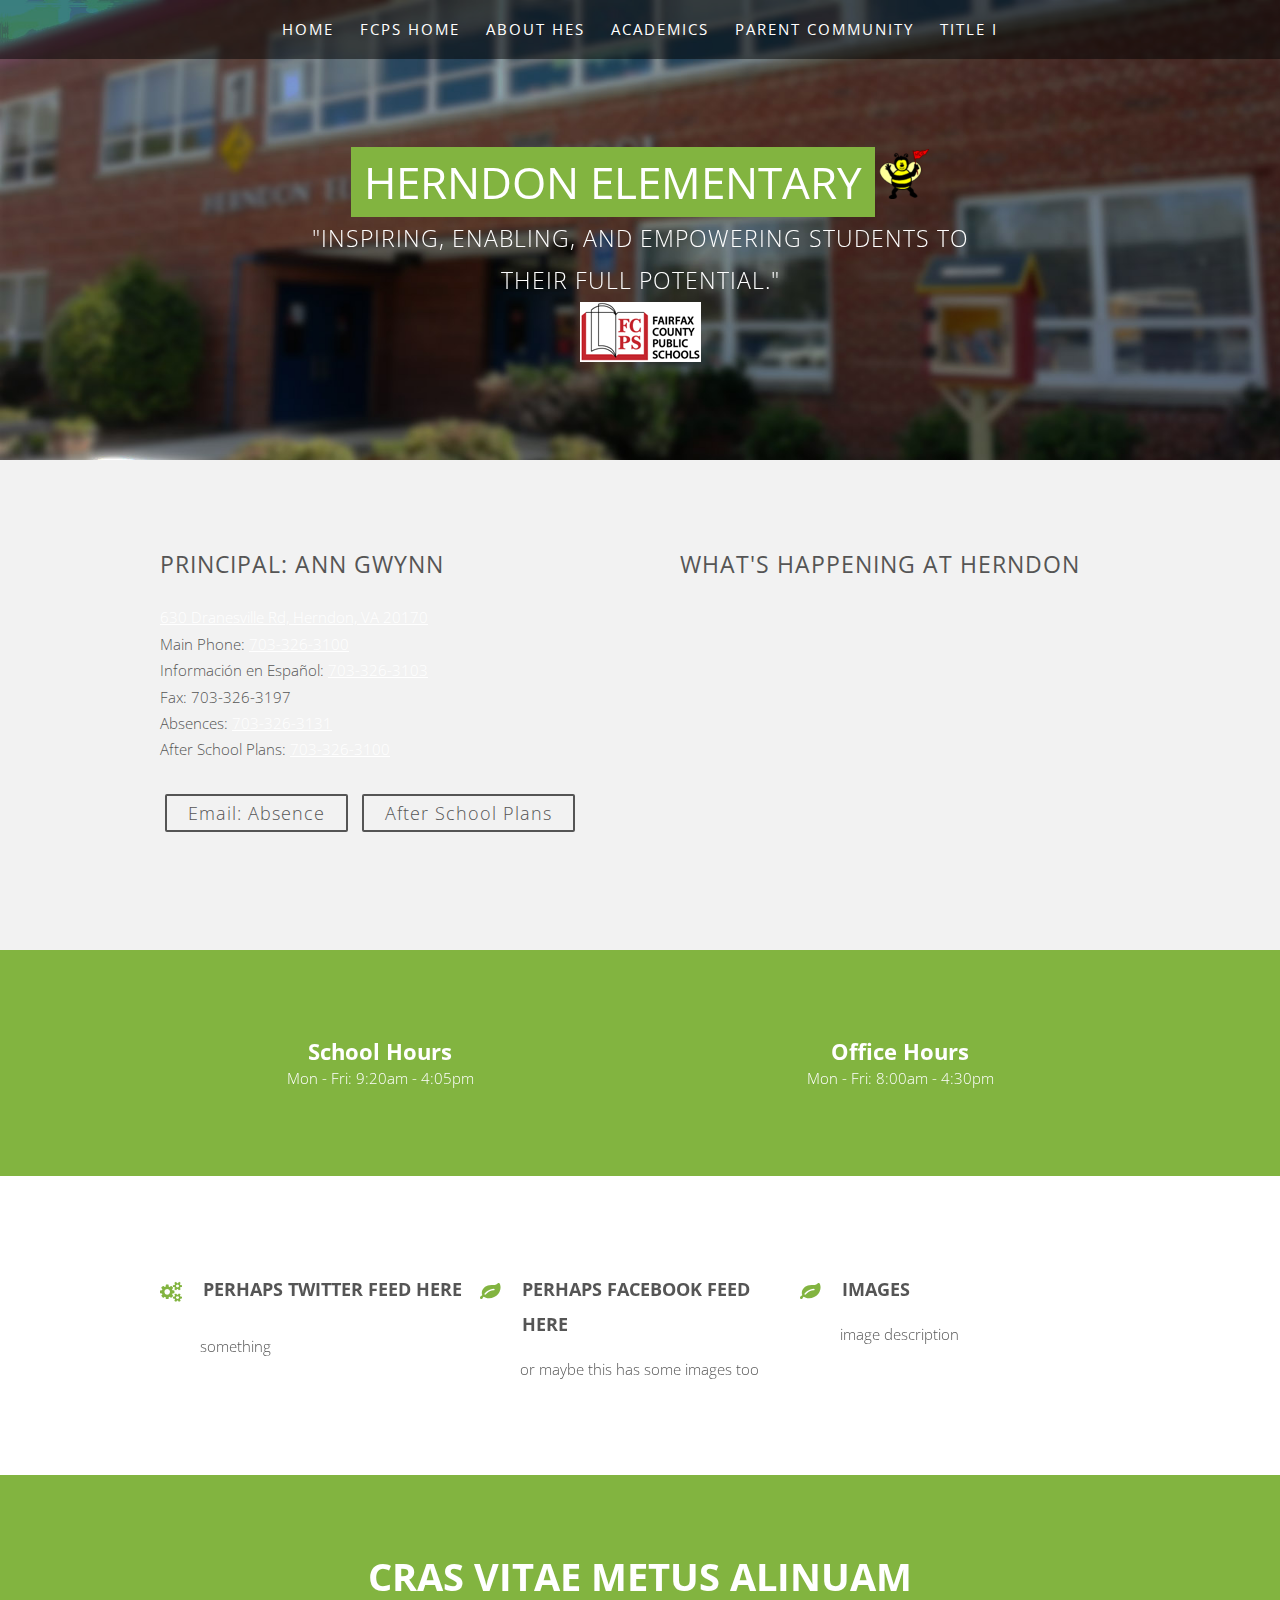
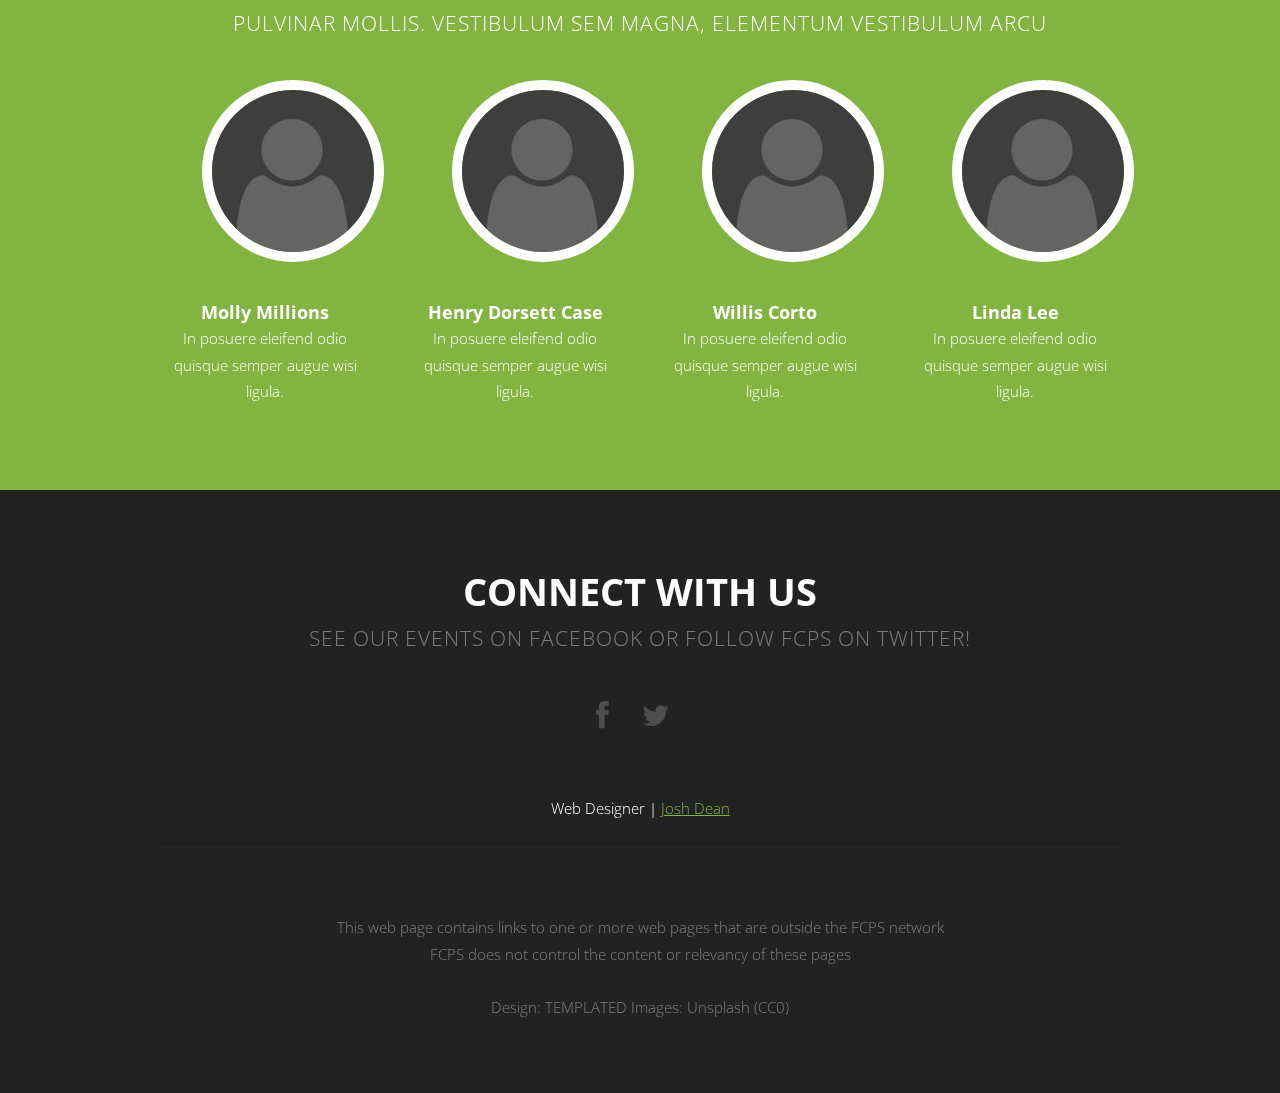
==== commit 328b38cd: "nav added" ====
--- a/index.html
+++ b/index.html
@@ -2,12 +2,80 @@
 <!--
 TODO
 facebook
-picture slideshow  - reveal js?
+picture slideshow  images for few pics are 162 by 162 8bit 3kb in size - reveal js?
 current sca members
 principals pics
 academics tab
 community tab
-update all menus
+update all menus to only have bookmarks when on that page
+**** backup of nav html
+				<ul>
+					<li class="active"> <a href="index.html">Home</a>
+						<ul>
+							<li><a href="index.html#contactus">Contact Us</a></li>
+							<li><a href="index.html#gcal">Calendar</a></li>
+							<li><a href="index.html#hours">School Hours</a></li>
+							<li><a href="index.html#social">Social Media</a></li>
+							<li><a href="index.html#fewpics">A Few Pictures</a></li>
+						</ul>
+					</li>
+					<li> <a href="http://www.fcps.edu/" target="_blank">FCPS Home</a>
+						<ul>
+							<li><a href="http://fcps.blackboard.com/" target="_blank">24/7 Learning (Blackboard)</a></li>
+							<li><a href="http://www.fcps.edu/cal.shtml" target="_blank">FCPS Calendar</a></li>
+							<li><a href="http://www.fcps.edu/fs/food/serve/lunchmenus.shtml" target="_blank">Lunch Menus</a></li>
+							<li><a href="http://www.fcps.edu/kit/" target="_blank">Keep In Touch</a></li>
+							<li><a href="http://www.fcps.edu/news/emerg.shtml" target="_blank">Emergency Announcements</a></li>
+							<li><a href="http://www.fcps.edu/Directives.shtml" target="_blank">Directives</a></li>
+						</ul>
+					</li>
+					<li> <a href="about.html">About HES</a>
+						<ul>
+							<li><a href="index.html#gcal">School Calendar</a></li>
+							<li><a href="about.html#mission">Mission and Vision</a></li>
+							<li> <a href="about.html#principal">Principals and Staff</a>
+								<ul>
+									<li><a href="about.html#principal">Principals' Hive</a></li>
+									<li><a href="about.html#staff">Staff Directory</a></li>
+								</ul>
+							</li>
+							<li><a href="about.html#scouncil">Student Council</a></li>
+							<li><a href="about.html#titlei">Title I</a></li>
+							<li><a href="http://commweb.fcps.edu/schoolprofile/profile.cfm?profile_id=276" target="_blank">FCPS School Profile</a></li>
+							<li><a href="https://p1pe.doe.virginia.gov/reportcard/report.do?division=29&schoolName=1388" target="_blank"> VDOE School Profile</a></li>
+						</ul>
+					</li>
+					<li> <a href="academics.html">Academics</a>
+						<ul>
+							<li><a href="academics.html#daily5">Daily 5 Language Arts</a></li>
+							<li><a href="academics.html#math">Math Info</a></li>
+							<li><a href="academics.html#library">Library Resources</a></li>
+							<li><a href="academics.html#aacademics">Advanced Academics</a></li>
+							<li><a href="academics.html#immersion">Immersion Programs</a></li>
+							<li><a href="http://www.fcps.edu/is/offices/prek12/index.shtml" target="_blank">FCPS Curriculum and Instruction</a></li>
+							<li><a href="http://www.fcps.edu/is/elemprogreport/index.shtml" target="_blank">FCPS Report Card Info</a></li>
+						</ul>
+					</li>
+					<li> <a href="community.html">Parent Community</a>
+						<ul>
+							<li><a href="https://docs.google.com/document/d/1OIVqS2lvqK_jUfjxL04SMiFYfJiqK8h7G5NSWNl1Wfg/pub" target="_blank">Supply Lists</a></li>
+							<li><a href="http://www.fcps.edu/fs/food/mealpayments.shtml" target="_blank">Lunch Money</a></li>
+							<li><a href="community.html#general">General Info</a></li>
+
+							<li><a href="community.html#phone">Phone Numbers</a></li>
+							<li><a href="community.html#pta">PTA</a></li>
+							<li><a href="community.html#business">Bussiness Partnerships</a></li>
+							<li><a href="http://www.fcps.edu/forms.shtml" target="_blank">FCPS Forms</a></li>
+							<li><a href="http://www.fcps.edu/is/instructionaltechnology/247help/parents.shtml" target="_blank">24/7 BlackBoard - Parents</a></li>
+						</ul>
+					</li>
+					<li> <a href="about.html#titlei">Title I</a></li>
+				</ul>
+
+
+
+****
+
 
 <div class="fb-page" data-href="https://www.facebook.com/HerndonES/" data-tabs="timeline, events" data-width="500px" data-height="280" data-small-header="true" data-adapt-container-width="true" data-hide-cover="false" data-show-facepile="false"><div class="fb-xfbml-parse-ignore"><blockquote cite="https://www.facebook.com/HerndonES/"><a href="https://www.facebook.com/HerndonES/">Herndon Elementary School</a></blockquote></div></div>-->
 
@@ -54,61 +122,13 @@
 			<!-- Logo -->
 			<h1><a href="#" id="logo">Herndon ES</a></h1>
 			<!-- Nav -->
-			<nav id="nav">
-				<ul>
-					<li class="active"><a href="index.html">Home</a></li>
-					<li> <a href="http://www.fcps.edu/" target="_blank">FCPS Home</a>
-						<ul>
-							<li><a href="http://www.fcps.edu/cal.shtml">FCPS Calendar</a></li>
-							<li><a href="http://www.fcps.edu/fs/food/serve/lunchmenus.shtml">Lunch Menus</a></li>
-							<li><a href="http://www.fcps.edu/kit/">Keep In Touch</a></li>
-							<li><a href="http://fcps.blackboard.com/webapps/portal/frameset.jsp">24/7 Learning (Blackboard)</a></li>
-							<li><a href="http://www.fcps.edu/news/emerg.shtml">Emergency Announcements</a></li>
-							<li><a href="http://www.fcps.edu/Directives.shtml">Directives</a></li>
-						</ul>
-					</li>
-					<li> <a href="about.html">About HES</a>
-						<ul>
-							<li><a href="index.html#gcal">School Calendar</a></li>
-							<li><a href="about.html#mission">Mission and Vision</a></li>
-							<li> <a href="about.html#principal">Principals and Staff</a>
-								<ul>
-									<li><a href="about.html#principal">Principals' Hive</a></li>
-									<li><a href="about.html#staff">Staff Directory</a></li>
-								</ul>
-							</li>
-							<li><a href="about.html#scouncil">Student Council</a></li>
-							<li><a href="about.html#titlei">Title I</a></li>
-							<li><a href="http://commweb.fcps.edu/schoolprofile/profile.cfm?profile_id=276" target="_blank">FCPS School Profile</a></li>
-							<li><a href="https://p1pe.doe.virginia.gov/reportcard/report.do?division=29&schoolName=1388" target="_blank"> VDOE School Profile</a></li>
-						</ul>
-					</li>
-					<li> <a href="academics.html">Academics</a>
-						<ul>
-							<li><a href="academics.html#daily5">Daily 5 Language Arts</a></li>
-							<li><a href="academics.html#math">Math Info</a></li>
-							<li><a href="academics.html#library">Library Resources</a></li>
-							<li><a href="academics.html#aacademics">Advanced Academics</a></li>
-							<li><a href="academics.html#immersion">Immersion Programs</a></li>
-							<li><a href="http://www.fcps.edu/is/offices/prek12/index.shtml" target="_blank">FCPS Curriculum and Instruction</a></li>
-							<li><a href="http://www.fcps.edu/is/elemprogreport/index.shtml" target="_blank">FCPS Report Card Info</a></li>
-						</ul>
-					</li>
-					<li> <a href="community.html">Parent Community</a>
-						<ul>
-							<li><a href="https://docs.google.com/document/d/1OIVqS2lvqK_jUfjxL04SMiFYfJiqK8h7G5NSWNl1Wfg/pub" target="_blank">Supply Lists</a></li>
-							<li><a href="http://www.fcps.edu/fs/food/index.shtml" target="_blank">Lunch Money</a></li>
-							<li><a href="community.html#general">General Info</a></li>
-							<li><a href="community.html#forms">Forms</a></li>
-							<li><a href="community.html#pta">PTA</a></li>
-							<li><a href="http://www.fcps.edu/is/instructionaltechnology/247help/parents.shtml" target="_blank">24/7 BlackBoard - Parents</a></li>
-							<li><a href="community.html#business">Bussiness Partnerships</a></li>
-						</ul>
-					</li>
-					<li> <a href="about.html#titlei">Title I</a></li>
-				</ul>
-			</nav>
-		</div>
+<nav id="nav">
+
+<script src="nav.js">
+
+</script>
+
+			</nav>		</div>
 	</div>
 	<!-- Banner -->
 	<div id="banner">
@@ -122,10 +142,10 @@
 </div>
 
 <!-- Section One -->
-<div class="wrapper style2">
+<div id="contactus" class="wrapper style2">
 	<section class="container">
 		<div class="row double">
-			<div id="contactus" class="6u">
+			<div class="6u">
 				<header class="minor">
 					<h3>Principal: Ann Gwynn </h3>
 					<p>
@@ -156,7 +176,7 @@
 </div>
 
 <!-- Section Two -->
-<div class="wrapper style5">
+<div id="hours" class="wrapper style5">
 	<section class="container">
 		<div class="row double">
 			<div class="6u">
@@ -172,31 +192,31 @@
 </div>
 
 <!-- Section Three -->
-<div class="wrapper style4">
+<div id="social" class="wrapper style4">
 	<section class="container">
 		<div class="row flush">
 			<div class="4u">
 				<ul class="special-icons">
 					<li> <span class="fa fa-cogs"></span>
-						<h3>Red / Black Schedule</h3>
-						<p>Only 5th and 6th grade classes will follow the Red/Black schedule.</p>
-						<p>Mondays of each week will alternate between a Red Monday or a Black Monday.  See the <a href="#gcal">Calendar</a> above. </p>
+						<h3>Perhaps twitter feed here</h3>
+						<p></p>
+						<p>something</p>
 					</li>
 				</ul>
 			</div>
 			<div class="4u">
 				<ul class="special-icons">
 					<li> <span class="fa fa-leaf"></span>
-						<h3>Grade 5</h3>
-						<p>Grade 5 will have language arts / social studies on red days and math / science on black days.</p>
+						<h3>Perhaps facebook feed here</h3>
+						<p>or maybe this has some images too</p>
 					</li>
 				</ul>
 			</div>
 			<div class="4u">
 				<ul class="special-icons">
 					<li> <span class="fa fa-leaf"></span>
-						<h3>Grade 6</h3>
-						<p>Grade 6 will have language arts / social studies on black days and math / science on red days.</p>
+						<h3>images</h3>
+						<p>image description</p>
 					</li>
 				</ul>
 			</div>
@@ -205,8 +225,8 @@
 </div>
 
 <!-- Team -->
-<div class="wrapper style5">
-	<section id="team" class="container">
+<div id="fewpics" class="wrapper style5">
+	<section class="container">
 		<header class="major">
 			<h2>Cras vitae metus aliNuam</h2>
 			<span class="byline">pulvinar mollis. Vestibulum sem magna, elementum vestibulum arcu</span> </header>
@@ -238,9 +258,8 @@
 			<h2>Connect with us</h2>
 			<span class="byline">See our events on facebook or follow fcps on twitter!</span> </header>
 		<ul class="icons">
-			<li class="active"><a href="facebook.com/herndones" class="fa fa-facebook"><span>Facebook</span></a></li>
-			<li><a href="https://twitter.com/fcpsnews
-" class="fa fa-twitter"><span>Twitter</span></a></li>
+			<li class="active"><a href="http://facebook.com/herndones" target="_blank" class="fa fa-facebook"><span>Facebook</span></a></li>
+			<li><a href="https://twitter.com/fcpsnews" target="_blank" class="fa fa-twitter"><span>Twitter</span></a></li>
 		</ul>
 		<p>Web Designer | <a href="mailto:jmdean@fcps.edu">Josh Dean</a>
 		<hr />
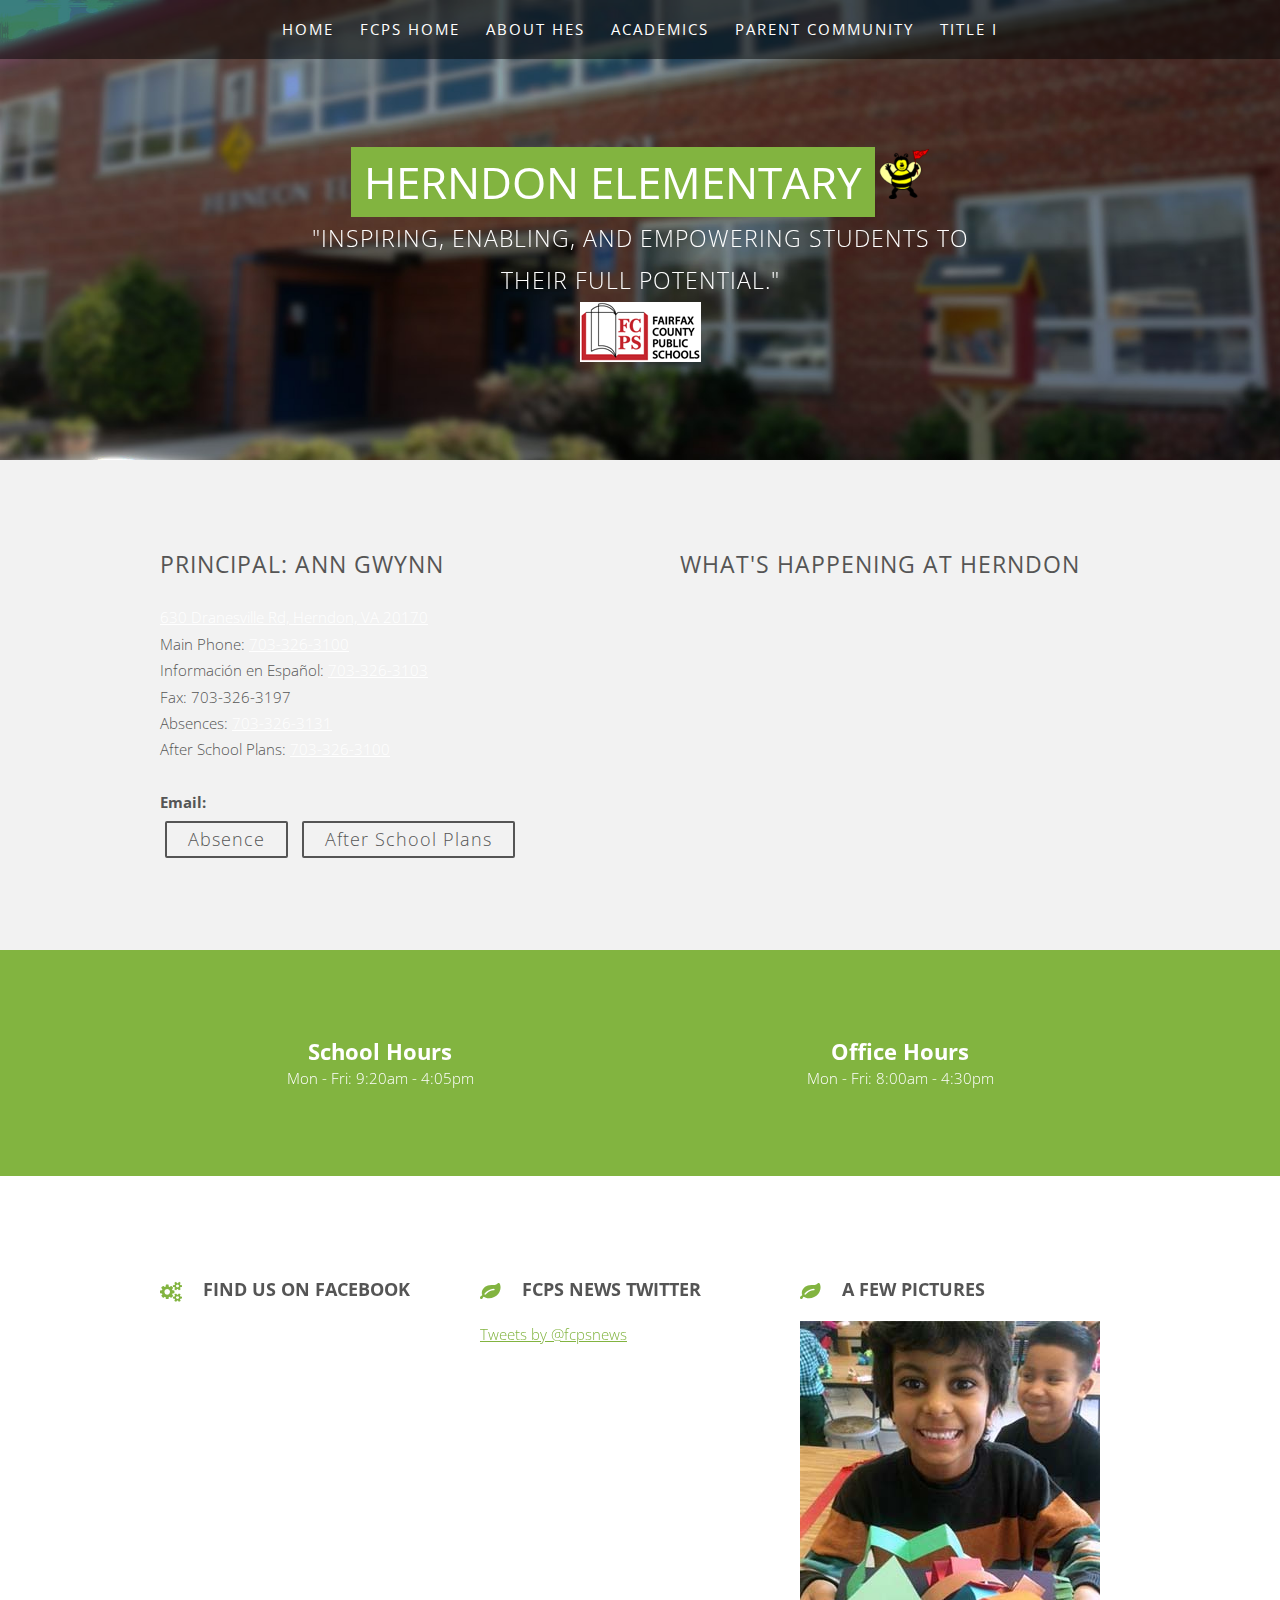
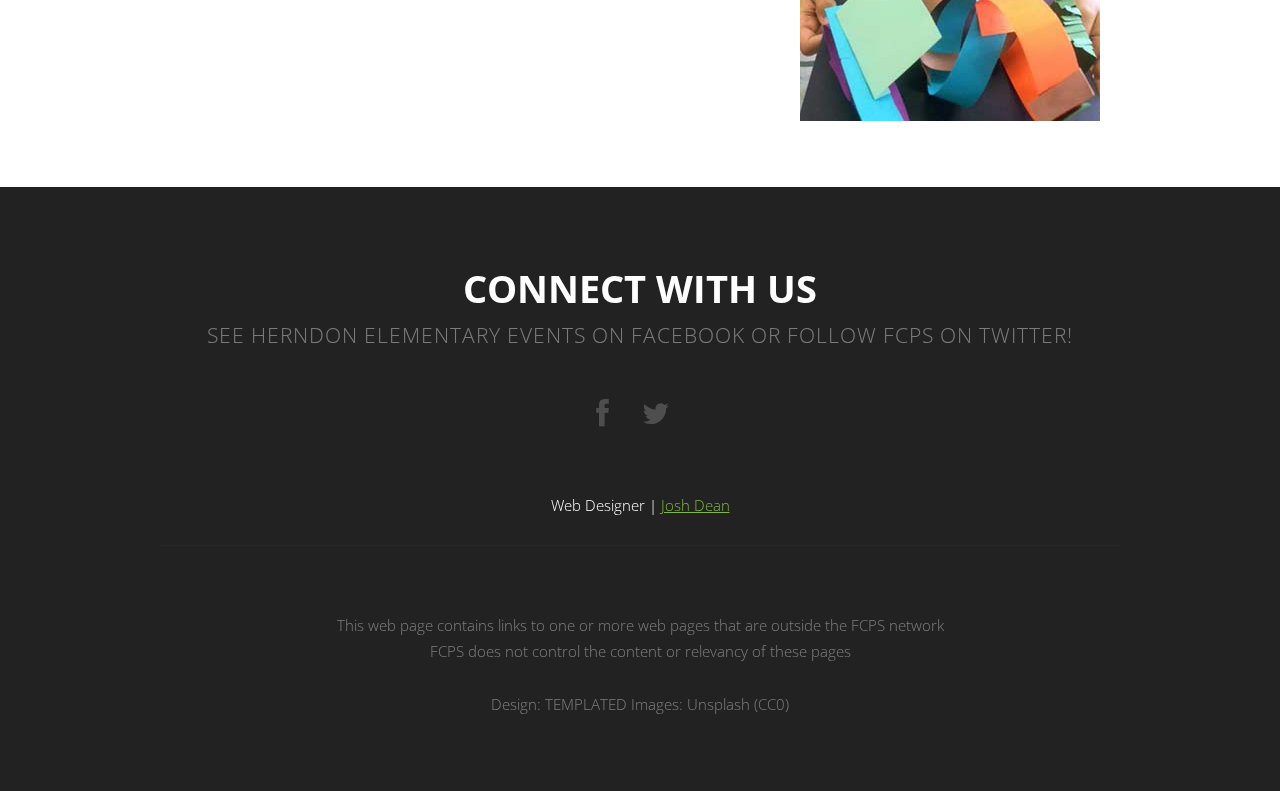
==== commit 524b2ddc: "Community page" ====
--- a/index.html
+++ b/index.html
@@ -3,6 +3,8 @@
 TODO
 facebook
 picture slideshow  images for few pics are 162 by 162 8bit 3kb in size - reveal js?
+library picture
+robyn tremaine picture
 current sca members
 principals pics
 academics tab
@@ -101,6 +103,11 @@
 <link rel="stylesheet" href="css/style.css" />
 </noscript>
 <!--[if lte IE 8]><link rel="stylesheet" href="css/ie/v8.css" /><![endif]-->
+
+<style>
+.mySlides {display:none; width:100%; max-width:300px; align-content:center}
+</style>
+
 </head>
 <body class="homepage">
 
@@ -165,7 +172,8 @@
 						After School Plans:
 						<a2 href="tel:17033263100" target="_blank"> 703-326-3100 </a2>
 					</p>
-					<a href="mailto:Shermin.Sirajudin@fcps.edu; Laura.Santini@fcps.edu; myperez@fcps.edu?subject=Absence" target="_blank" class="button alt">Email: Absence</a> <a href="mailto:sanajarro@fcps.edu; Laura.Santini@fcps.edu; myperez@fcps.edu?subject=After School Plans" target="_blank" class="button alt">After School Plans</a> </header>
+					<h4>Email:</h4>
+					<a href="mailto:Shermin.Sirajudin@fcps.edu; Laura.Santini@fcps.edu; myperez@fcps.edu?subject=Absence" target="_blank" class="button alt">Absence</a> <a href="mailto:sanajarro@fcps.edu; Laura.Santini@fcps.edu; myperez@fcps.edu?subject=After School Plans" target="_blank" class="button alt">After School Plans</a> </header>
 			</div>
 			<div id="gcal" class="6u">
 				<h3>What's Happening At Herndon</h3>
@@ -196,39 +204,68 @@
 	<section class="container">
 		<div class="row flush">
 			<div class="4u">
-				<ul class="special-icons">
+				<ul class="special-icons" style="width:95%">
 					<li> <span class="fa fa-cogs"></span>
-						<h3>Perhaps twitter feed here</h3>
-						<p></p>
-						<p>something</p>
+						<h3>Find Us On Facebook</h3>
+						<div class="fb-like-box" data-href="https://www.facebook.com/HerndonES" data-width="100%" data-height="400" data-colorscheme="light" data-show-faces="false" data-header="true" data-stream="true" data-show-border="false"></div>
 					</li>
 				</ul>
 			</div>
-			<div class="4u">
-				<ul class="special-icons">
+			<div id="twitter" class="4u">
+				<ul class="special-icons" style="width:95%">
 					<li> <span class="fa fa-leaf"></span>
-						<h3>Perhaps facebook feed here</h3>
-						<p>or maybe this has some images too</p>
+						<h3>FCPS News Twitter</h3>
+<a style="width:95%" class="twitter-timeline" href="https://twitter.com/fcpsnews" data-widget-id="703632235442921472">Tweets by @fcpsnews</a>
+
+<script>!function(d,s,id){var js,fjs=d.getElementsByTagName(s)[0],p=/^http:/.test(d.location)?'http':'https';if(!d.getElementById(id)){js=d.createElement(s);js.id=id;js.src=p+"://platform.twitter.com/widgets.js";fjs.parentNode.insertBefore(js,fjs);}}(document,"script","twitter-wjs");</script>
 					</li>
 				</ul>
 			</div>
-			<div class="4u">
-				<ul class="special-icons">
+			<div id="fewpics" class="4u">
+				<ul class="special-icons" style="width:95%">
 					<li> <span class="fa fa-leaf"></span>
-						<h3>images</h3>
-						<p>image description</p>
+						<h3>A Few Pictures</h3>
+<div>
+
+<img class="mySlides" src="images/slides/1.jpg" alt="slideshow image">
+<img class="mySlides" src="images/slides/2.jpg" alt="slideshow image">
+<img class="mySlides" src="images/slides/3.jpg" alt="slideshow image">
+<img class="mySlides" src="images/slides/4.jpg" alt="slideshow image">
+<img class="mySlides" src="images/slides/5.jpg" alt="slideshow image">
+<img class="mySlides" src="images/slides/6.jpg" alt="slideshow image">
+<img class="mySlides" src="images/slides/7.jpg" alt="slideshow image">
+</div>
 					</li>
 				</ul>
+
+<script>
+var myIndex = 0;
+carousel();
+
+function carousel() {
+    var i;
+    var x = document.getElementsByClassName("mySlides");
+    for (i = 0; i < x.length; i++) {
+       x[i].style.display = "none";  
+
+    }
+    myIndex++;
+    if (myIndex > x.length) {myIndex = 1}    
+    x[myIndex-1].style.display = "block";  
+    setTimeout(carousel, 3000);    
+}
+</script>
+				
 			</div>
 		</div>
 	</section>
 </div>
 
 <!-- Team -->
-<div id="fewpics" class="wrapper style5">
+<div hidden="true" id="" class="wrapper style5">
 	<section class="container">
 		<header class="major">
-			<h2>Cras vitae metus aliNuam</h2>
+			<h2>TODO Delete this if unused Cras vitae metus aliNuam</h2>
 			<span class="byline">pulvinar mollis. Vestibulum sem magna, elementum vestibulum arcu</span> </header>
 		<div class="row">
 			<div class="3u"> <a href="#" class="image"><img src="images/placeholder.png" alt=""></a>
@@ -256,12 +293,12 @@
 	<section class="container">
 		<header class="major">
 			<h2>Connect with us</h2>
-			<span class="byline">See our events on facebook or follow fcps on twitter!</span> </header>
+			<span class="byline">See Herndon Elementary events on facebook or follow fcps on twitter!</span> </header>
 		<ul class="icons">
 			<li class="active"><a href="http://facebook.com/herndones" target="_blank" class="fa fa-facebook"><span>Facebook</span></a></li>
 			<li><a href="https://twitter.com/fcpsnews" target="_blank" class="fa fa-twitter"><span>Twitter</span></a></li>
 		</ul>
-		<p>Web Designer | <a href="mailto:jmdean@fcps.edu">Josh Dean</a>
+		<p>Web Designer | <a href="mailto:jmdean@fcps.edu">Josh Dean</a></p>
 		<hr />
 	</section>
 	<!-- Copyright -->
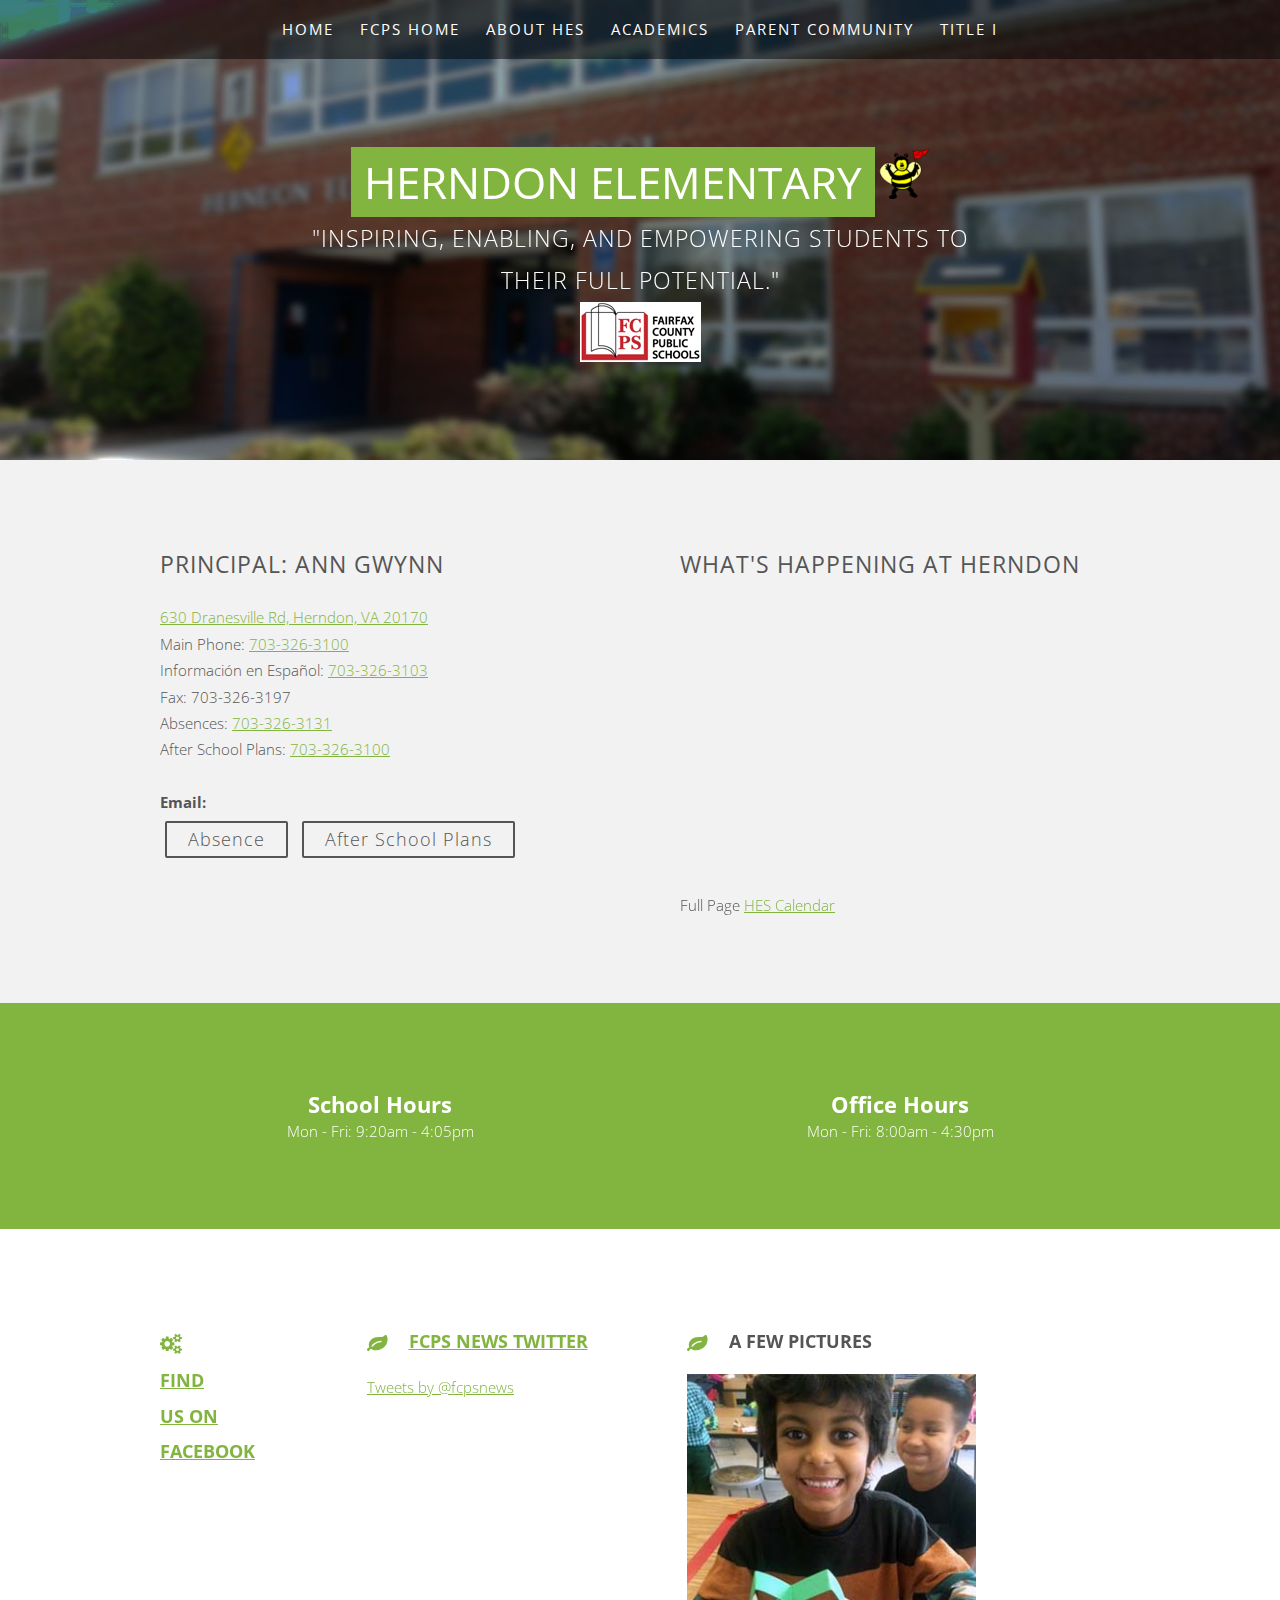
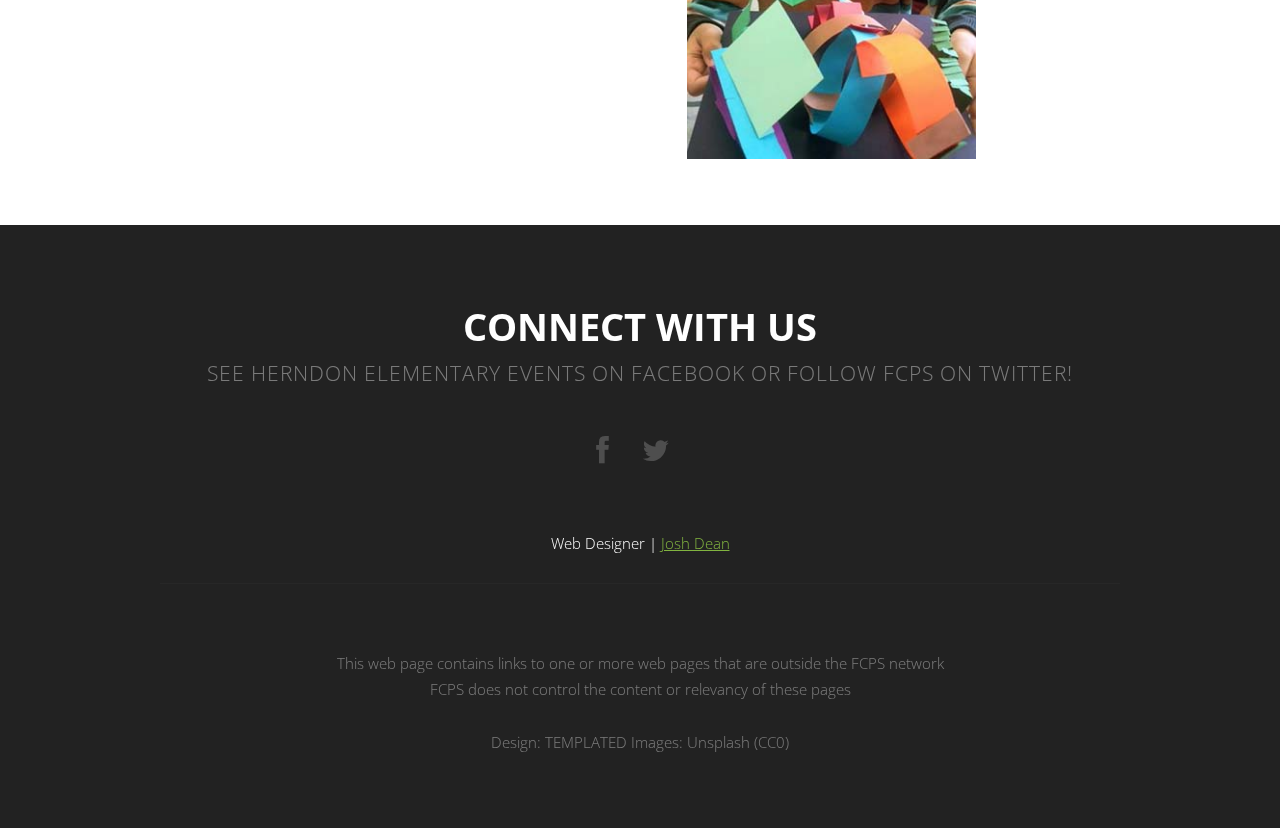
==== commit 23d18a7f: "everything" ====
--- a/index.html
+++ b/index.html
@@ -1,85 +1,8 @@
 <!DOCTYPE HTML>
 <!--
 TODO
-facebook
-picture slideshow  images for few pics are 162 by 162 8bit 3kb in size - reveal js?
-library picture
-robyn tremaine picture
-current sca members
-principals pics
-academics tab
-community tab
 update all menus to only have bookmarks when on that page
-**** backup of nav html
-				<ul>
-					<li class="active"> <a href="index.html">Home</a>
-						<ul>
-							<li><a href="index.html#contactus">Contact Us</a></li>
-							<li><a href="index.html#gcal">Calendar</a></li>
-							<li><a href="index.html#hours">School Hours</a></li>
-							<li><a href="index.html#social">Social Media</a></li>
-							<li><a href="index.html#fewpics">A Few Pictures</a></li>
-						</ul>
-					</li>
-					<li> <a href="http://www.fcps.edu/" target="_blank">FCPS Home</a>
-						<ul>
-							<li><a href="http://fcps.blackboard.com/" target="_blank">24/7 Learning (Blackboard)</a></li>
-							<li><a href="http://www.fcps.edu/cal.shtml" target="_blank">FCPS Calendar</a></li>
-							<li><a href="http://www.fcps.edu/fs/food/serve/lunchmenus.shtml" target="_blank">Lunch Menus</a></li>
-							<li><a href="http://www.fcps.edu/kit/" target="_blank">Keep In Touch</a></li>
-							<li><a href="http://www.fcps.edu/news/emerg.shtml" target="_blank">Emergency Announcements</a></li>
-							<li><a href="http://www.fcps.edu/Directives.shtml" target="_blank">Directives</a></li>
-						</ul>
-					</li>
-					<li> <a href="about.html">About HES</a>
-						<ul>
-							<li><a href="index.html#gcal">School Calendar</a></li>
-							<li><a href="about.html#mission">Mission and Vision</a></li>
-							<li> <a href="about.html#principal">Principals and Staff</a>
-								<ul>
-									<li><a href="about.html#principal">Principals' Hive</a></li>
-									<li><a href="about.html#staff">Staff Directory</a></li>
-								</ul>
-							</li>
-							<li><a href="about.html#scouncil">Student Council</a></li>
-							<li><a href="about.html#titlei">Title I</a></li>
-							<li><a href="http://commweb.fcps.edu/schoolprofile/profile.cfm?profile_id=276" target="_blank">FCPS School Profile</a></li>
-							<li><a href="https://p1pe.doe.virginia.gov/reportcard/report.do?division=29&schoolName=1388" target="_blank"> VDOE School Profile</a></li>
-						</ul>
-					</li>
-					<li> <a href="academics.html">Academics</a>
-						<ul>
-							<li><a href="academics.html#daily5">Daily 5 Language Arts</a></li>
-							<li><a href="academics.html#math">Math Info</a></li>
-							<li><a href="academics.html#library">Library Resources</a></li>
-							<li><a href="academics.html#aacademics">Advanced Academics</a></li>
-							<li><a href="academics.html#immersion">Immersion Programs</a></li>
-							<li><a href="http://www.fcps.edu/is/offices/prek12/index.shtml" target="_blank">FCPS Curriculum and Instruction</a></li>
-							<li><a href="http://www.fcps.edu/is/elemprogreport/index.shtml" target="_blank">FCPS Report Card Info</a></li>
-						</ul>
-					</li>
-					<li> <a href="community.html">Parent Community</a>
-						<ul>
-							<li><a href="https://docs.google.com/document/d/1OIVqS2lvqK_jUfjxL04SMiFYfJiqK8h7G5NSWNl1Wfg/pub" target="_blank">Supply Lists</a></li>
-							<li><a href="http://www.fcps.edu/fs/food/mealpayments.shtml" target="_blank">Lunch Money</a></li>
-							<li><a href="community.html#general">General Info</a></li>
-
-							<li><a href="community.html#phone">Phone Numbers</a></li>
-							<li><a href="community.html#pta">PTA</a></li>
-							<li><a href="community.html#business">Bussiness Partnerships</a></li>
-							<li><a href="http://www.fcps.edu/forms.shtml" target="_blank">FCPS Forms</a></li>
-							<li><a href="http://www.fcps.edu/is/instructionaltechnology/247help/parents.shtml" target="_blank">24/7 BlackBoard - Parents</a></li>
-						</ul>
-					</li>
-					<li> <a href="about.html#titlei">Title I</a></li>
-				</ul>
-
-
-
-****
-
-
-<div class="fb-page" data-href="https://www.facebook.com/HerndonES/" data-tabs="timeline, events" data-width="500px" data-height="280" data-small-header="true" data-adapt-container-width="true" data-hide-cover="false" data-show-facepile="false"><div class="fb-xfbml-parse-ignore"><blockquote cite="https://www.facebook.com/HerndonES/"><a href="https://www.facebook.com/HerndonES/">Herndon Elementary School</a></blockquote></div></div>-->
+put na.js into javascript folder
 
 <!--
       Solarize by TEMPLATED
@@ -91,7 +14,7 @@
 <title>Herndon Elementary School</title>
 <meta http-equiv="content-type" content="text/html; charset=utf-8" />
 <meta name="description" content="" />
-<meta name="keywords" content="" />
+<meta name="keywords" content="Fairfax, County, Public, Schools, FCPS, Elementary, School, Herndon, VA, Bees, HES"/>
 <!--[if lte IE 8]><script src="css/ie/html5shiv.js"></script><![endif]-->
 <script src="js/jquery.min.js"></script>
 <script src="js/jquery.dropotron.min.js"></script>
@@ -104,8 +27,18 @@
 </noscript>
 <!--[if lte IE 8]><link rel="stylesheet" href="css/ie/v8.css" /><![endif]-->
 
+<script>
+  (function(i,s,o,g,r,a,m){i['GoogleAnalyticsObject']=r;i[r]=i[r]||function(){
+  (i[r].q=i[r].q||[]).push(arguments)},i[r].l=1*new Date();a=s.createElement(o),
+  m=s.getElementsByTagName(o)[0];a.async=1;a.src=g;m.parentNode.insertBefore(a,m)
+  })(window,document,'script','//www.google-analytics.com/analytics.js','ga');
+
+  ga('create', 'UA-55037848-1', 'auto');
+  ga('send', 'pageview');
+
+</script>
 <style>
-.mySlides {display:none; width:100%; max-width:300px; align-content:center}
+.mySlides {display:none; width:95%; max-width:300px}
 </style>
 
 </head>
@@ -156,21 +89,21 @@
 				<header class="minor">
 					<h3>Principal: Ann Gwynn </h3>
 					<p>
-						<a2 href="https://www.google.com/maps/place/630+Dranesville+Rd,+Herndon,+VA+20170/@38.975934,-77.376103,17z/data=!4m7!1m4!3m3!1s0x89b637f799b08a95:0x21c17ae6ed90928f!2s630+Dranesville+Rd,+Herndon,+VA+20170!3b1!3m1!1s0x89b637f799b08a95:0x21c17ae6ed90928f" target="_blank">630 Dranesville Rd, Herndon, VA 20170</a2>
+						<a href="https://www.google.com/maps/place/Herndon+Elementary+School/@38.975934,-77.376103,17z/data=!4m7!1m4!3m3!1s0x89b637f799b08a95:0x21c17ae6ed90928f!2s630+Dranesville+Rd,+Herndon,+VA+20170!3b1!3m1!1s0x89b637f7ee7e4bf9:0x1da5ccab1dc3b845" target="_blank">630 Dranesville Rd, Herndon, VA 20170</a>
 						<br>
 						Main Phone:
-						<a2 href="tel:17033263100" target="_blank">703-326-3100</a2>
+						<a href="tel:17033263100" target="_blank">703-326-3100</a>
 						<br>
 						Información
 						en Español:
-						<a2 href="tel:17033263103" target="_blank">703-326-3103</a2>
+						<a href="tel:17033263103" target="_blank">703-326-3103</a>
 						<br>
 						Fax: 703-326-3197 <br>
 						Absences:
-						<a2 href="tel:17033263131" target="_blank">703-326-3131</a2>
+						<a href="tel:17033263131" target="_blank">703-326-3131</a>
 						<br>
 						After School Plans:
-						<a2 href="tel:17033263100" target="_blank"> 703-326-3100 </a2>
+						<a href="tel:17033263100" target="_blank"> 703-326-3100 </a>
 					</p>
 					<h4>Email:</h4>
 					<a href="mailto:Shermin.Sirajudin@fcps.edu; Laura.Santini@fcps.edu; myperez@fcps.edu?subject=Absence" target="_blank" class="button alt">Absence</a> <a href="mailto:sanajarro@fcps.edu; Laura.Santini@fcps.edu; myperez@fcps.edu?subject=After School Plans" target="_blank" class="button alt">After School Plans</a> </header>
@@ -178,6 +111,7 @@
 			<div id="gcal" class="6u">
 				<h3>What's Happening At Herndon</h3>
 				<iframe src="https://www.google.com/calendar/embed?showTitle=0&amp;showDate=0&amp;showTabs=0&amp;showTz=0&amp;mode=AGENDA&amp;height=400&amp;wkst=2&amp;bgcolor=%23FFFFFF&amp;src=herndones%40gmail.com&amp;color=%23182C57&amp;ctz=America%2FNew_York" style=" border-width:0 " width="95%" height="280" frameborder="0" scrolling="no"></iframe>
+			<p>Full Page <a href="https://calendar.google.com/calendar/embed?src=herndones%40gmail.com&ctz=America/New_York" target="_blank">HES Calendar</p>
 			</div>
 		</div>
 	</section>
@@ -237,8 +171,8 @@
 </div>
 					</li>
 				</ul>
-
-<script>
+	<script>
+
 var myIndex = 0;
 carousel();
 
@@ -254,6 +188,8 @@
     x[myIndex-1].style.display = "block";  
     setTimeout(carousel, 3000);    
 }
+
+
 </script>
 				
 			</div>
--- a/css/style.css
+++ b/css/style.css
@@ -32,10 +32,6 @@
 }
 a {
 	color: #82b440;
-	text-decoration: underline;
-}
-a2 {
-	color: #FFFF;
 	text-decoration: underline;
 }
 strong, b {
@@ -438,7 +434,12 @@
 	background: #82b440;
 	text-align: center;
 	color: white;
-}
+	
+}
+
+.a2:link {color: white;  text-decoration: underline;}
+
+
 .wrapper.style5 .image {
 	display: block;
 	width: 60%;
@@ -655,3 +656,4 @@
 	text-transform: uppercase;
 	font-weight: 700;
 }
+
